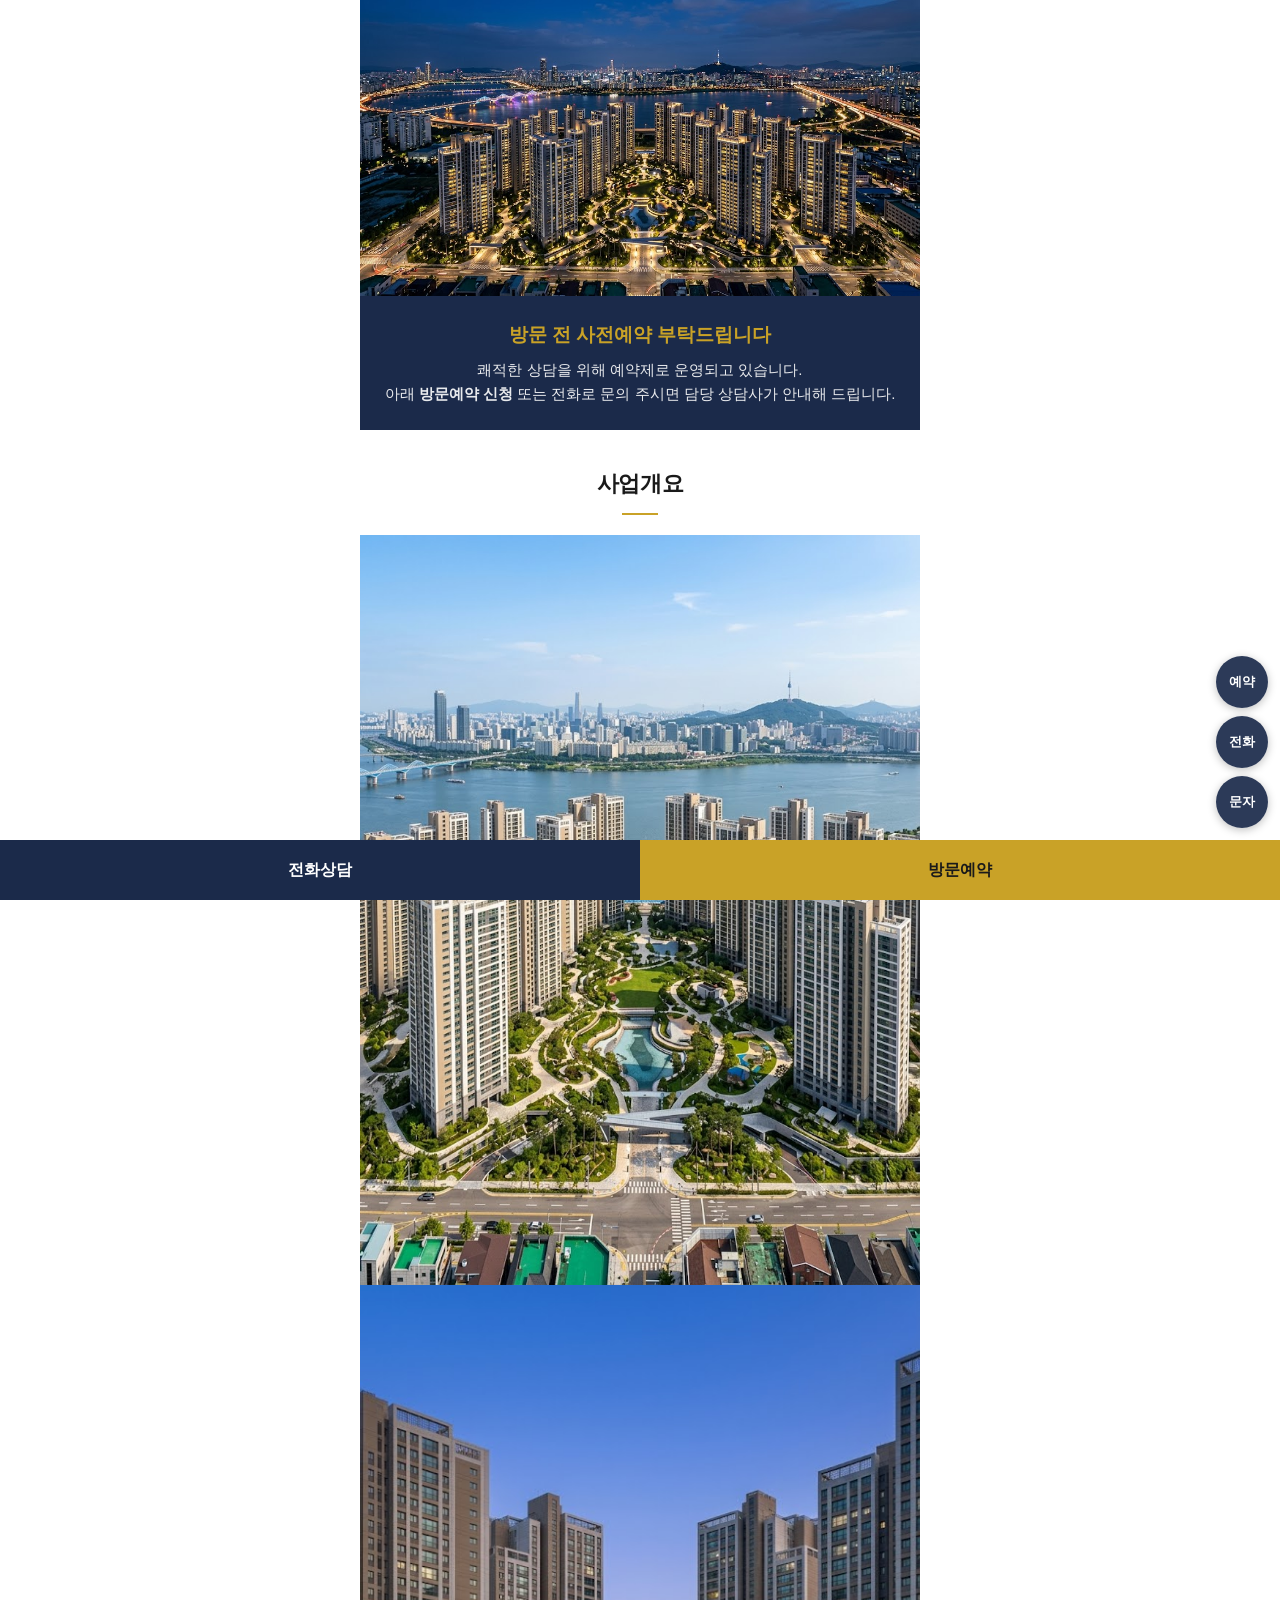
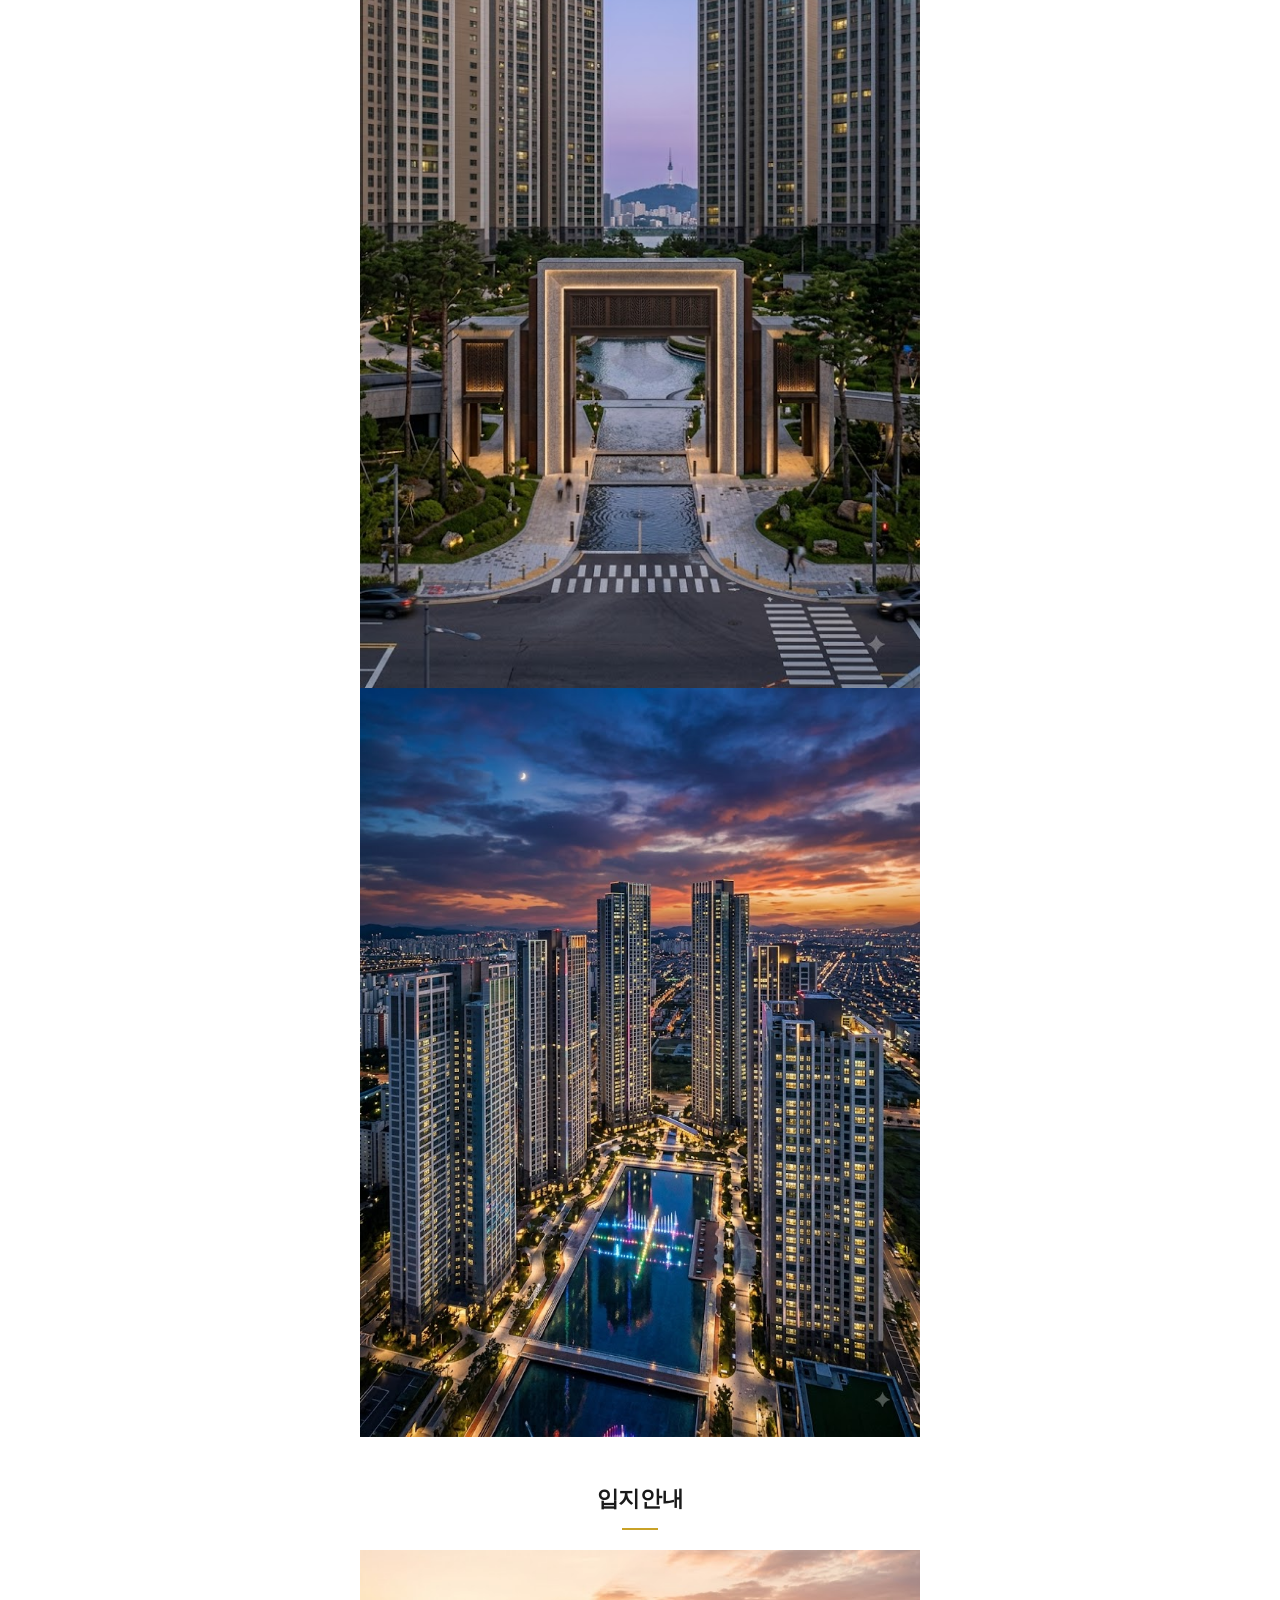
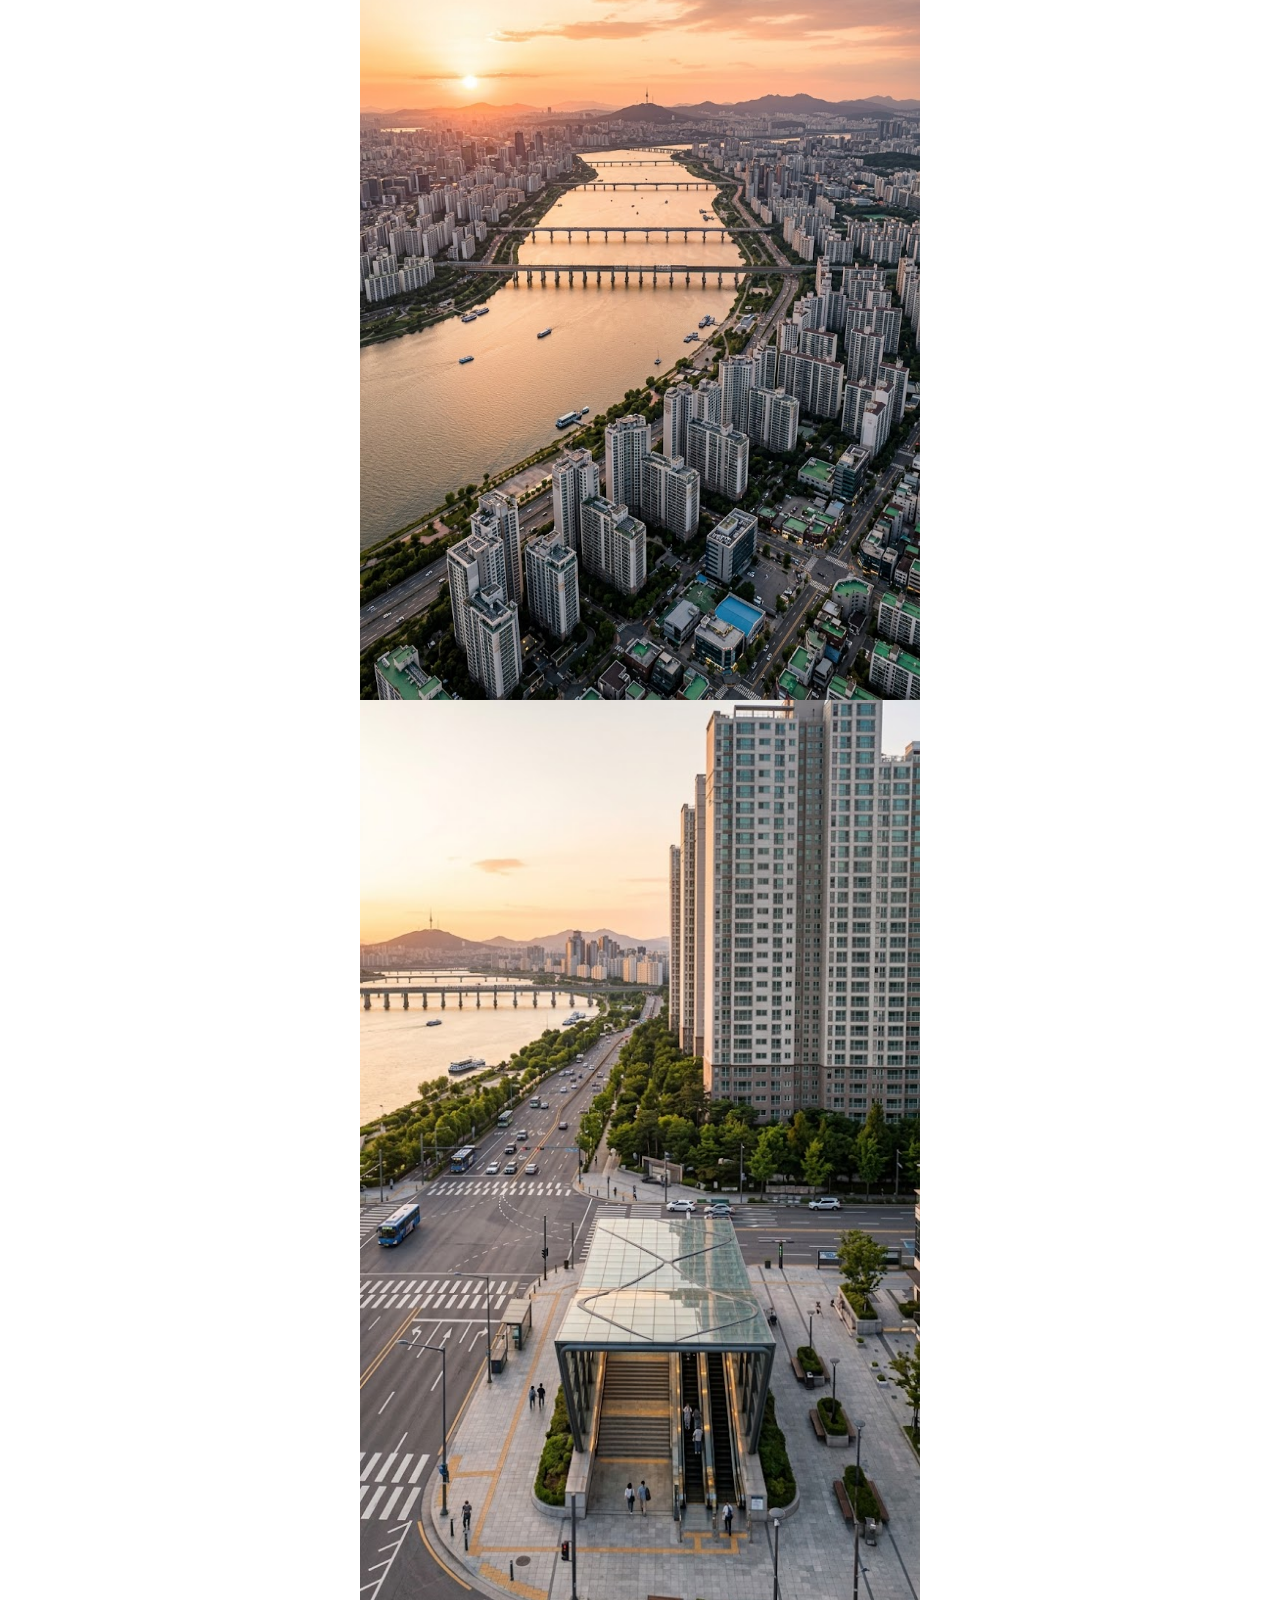
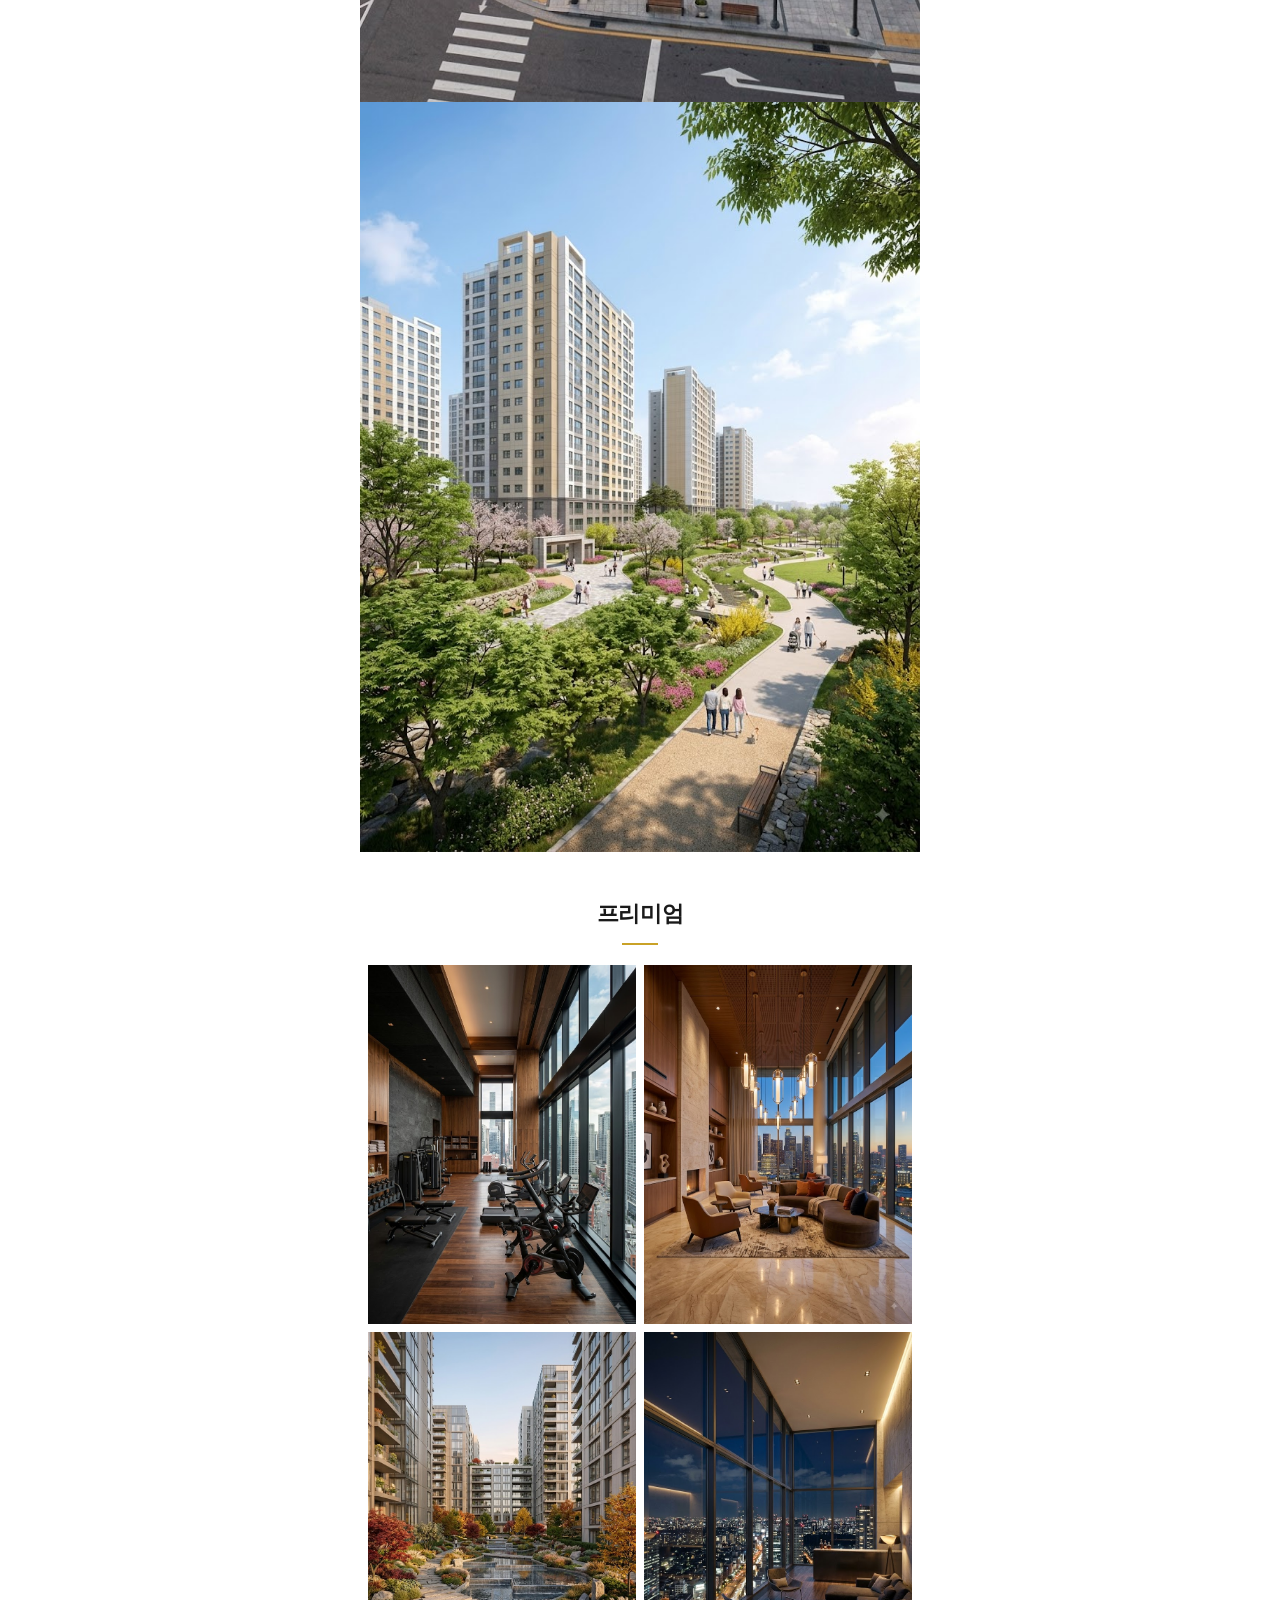
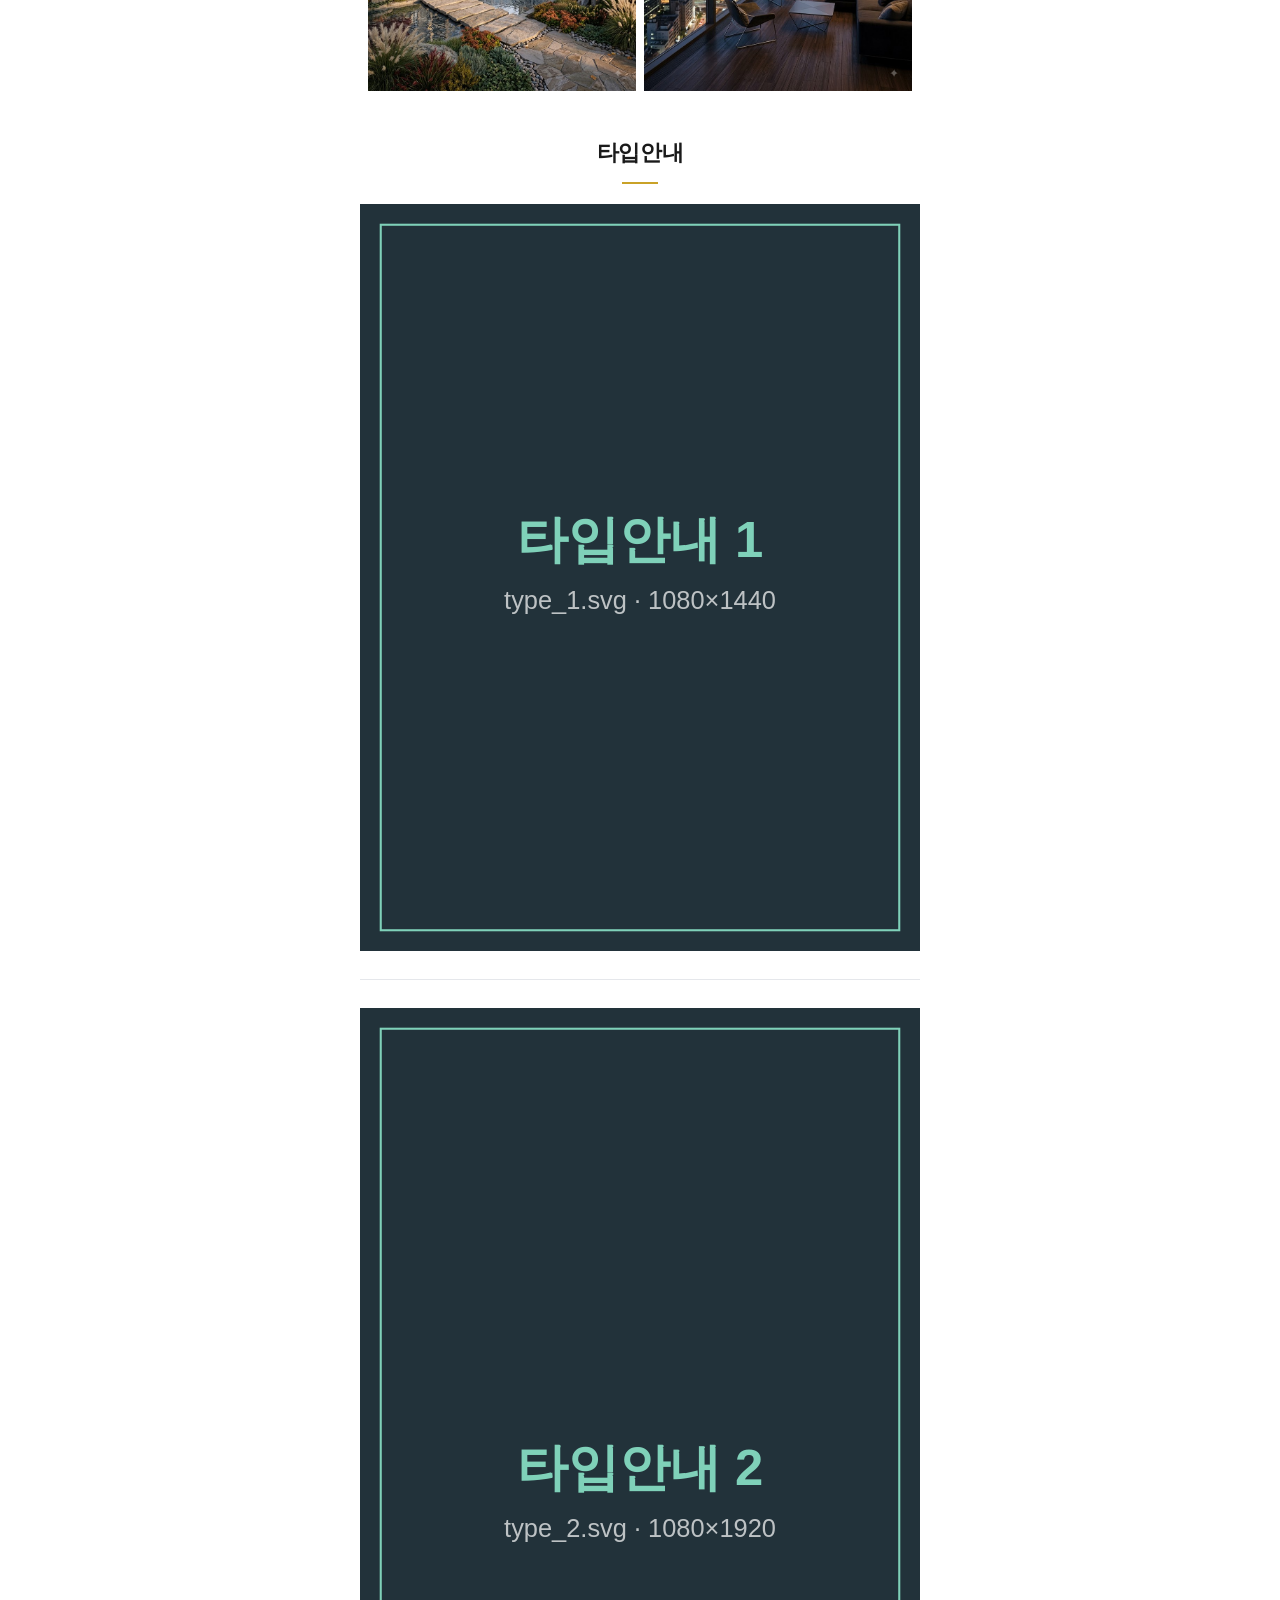
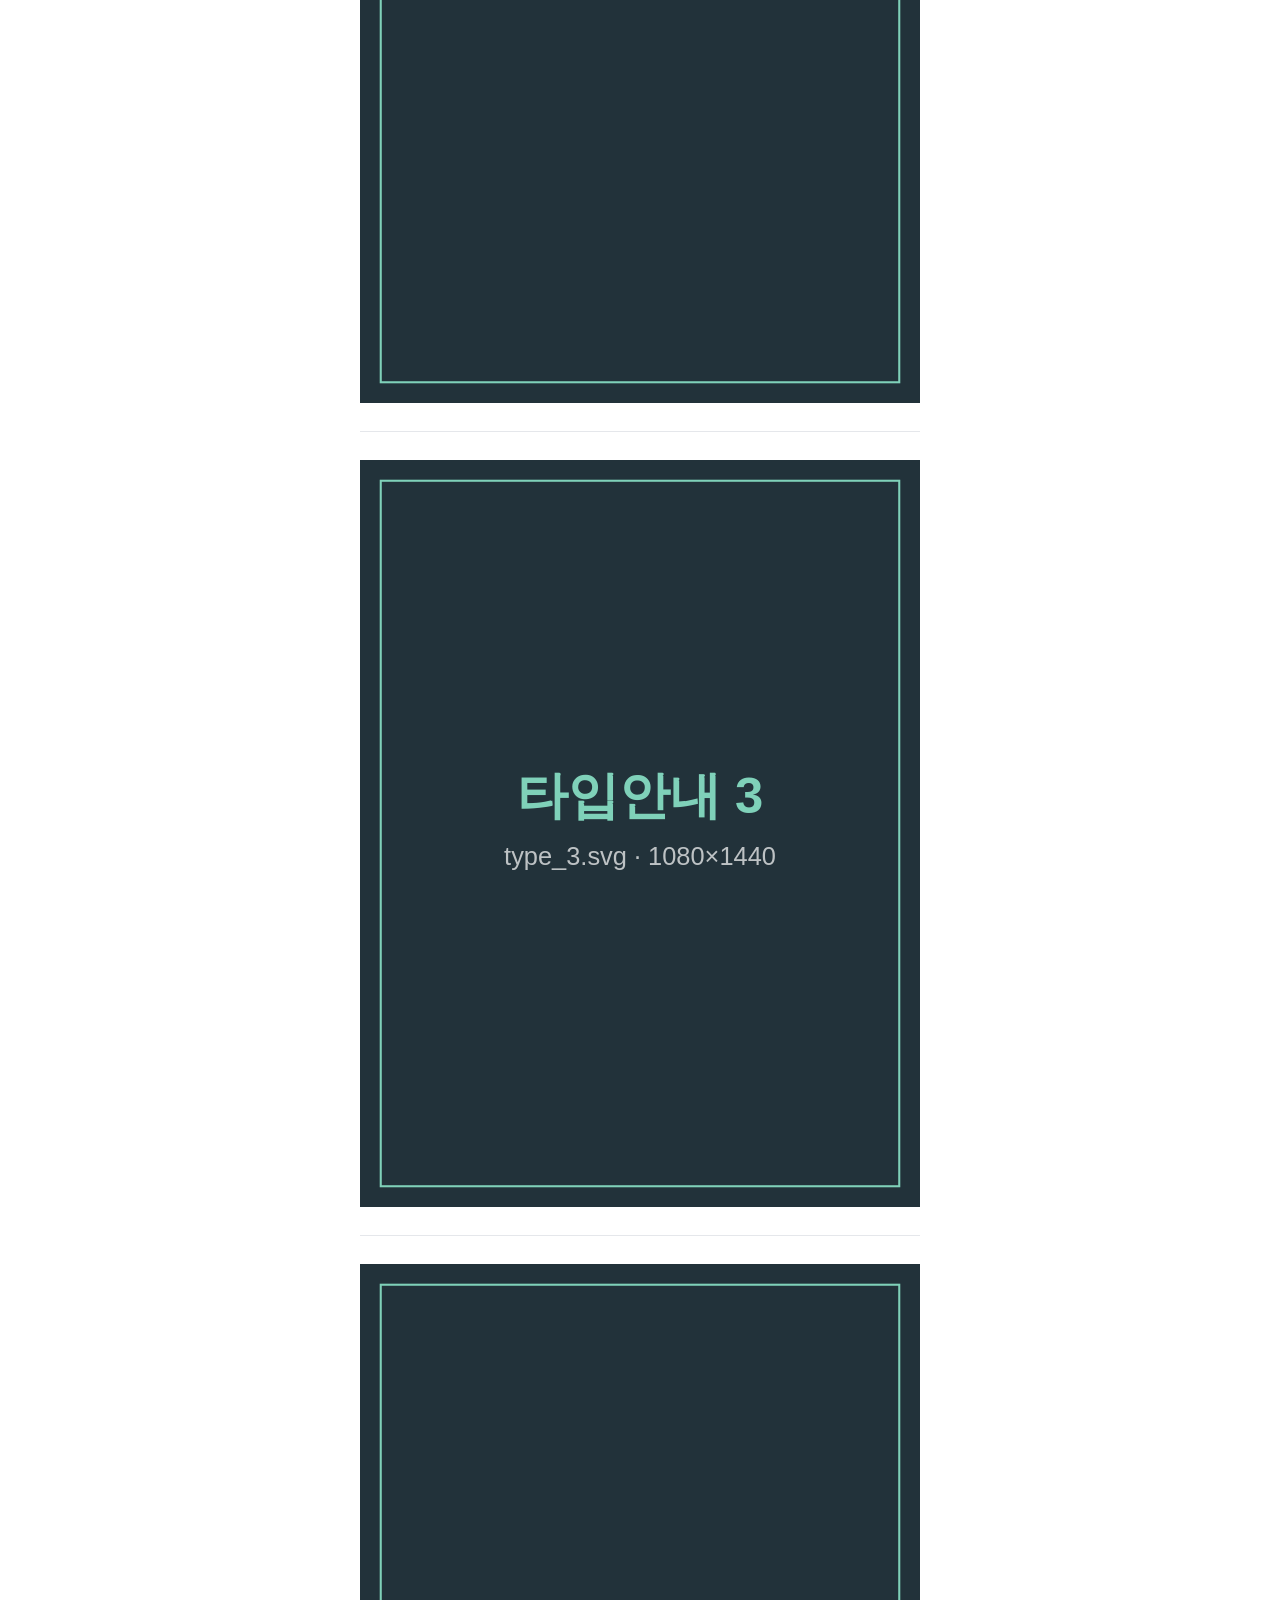
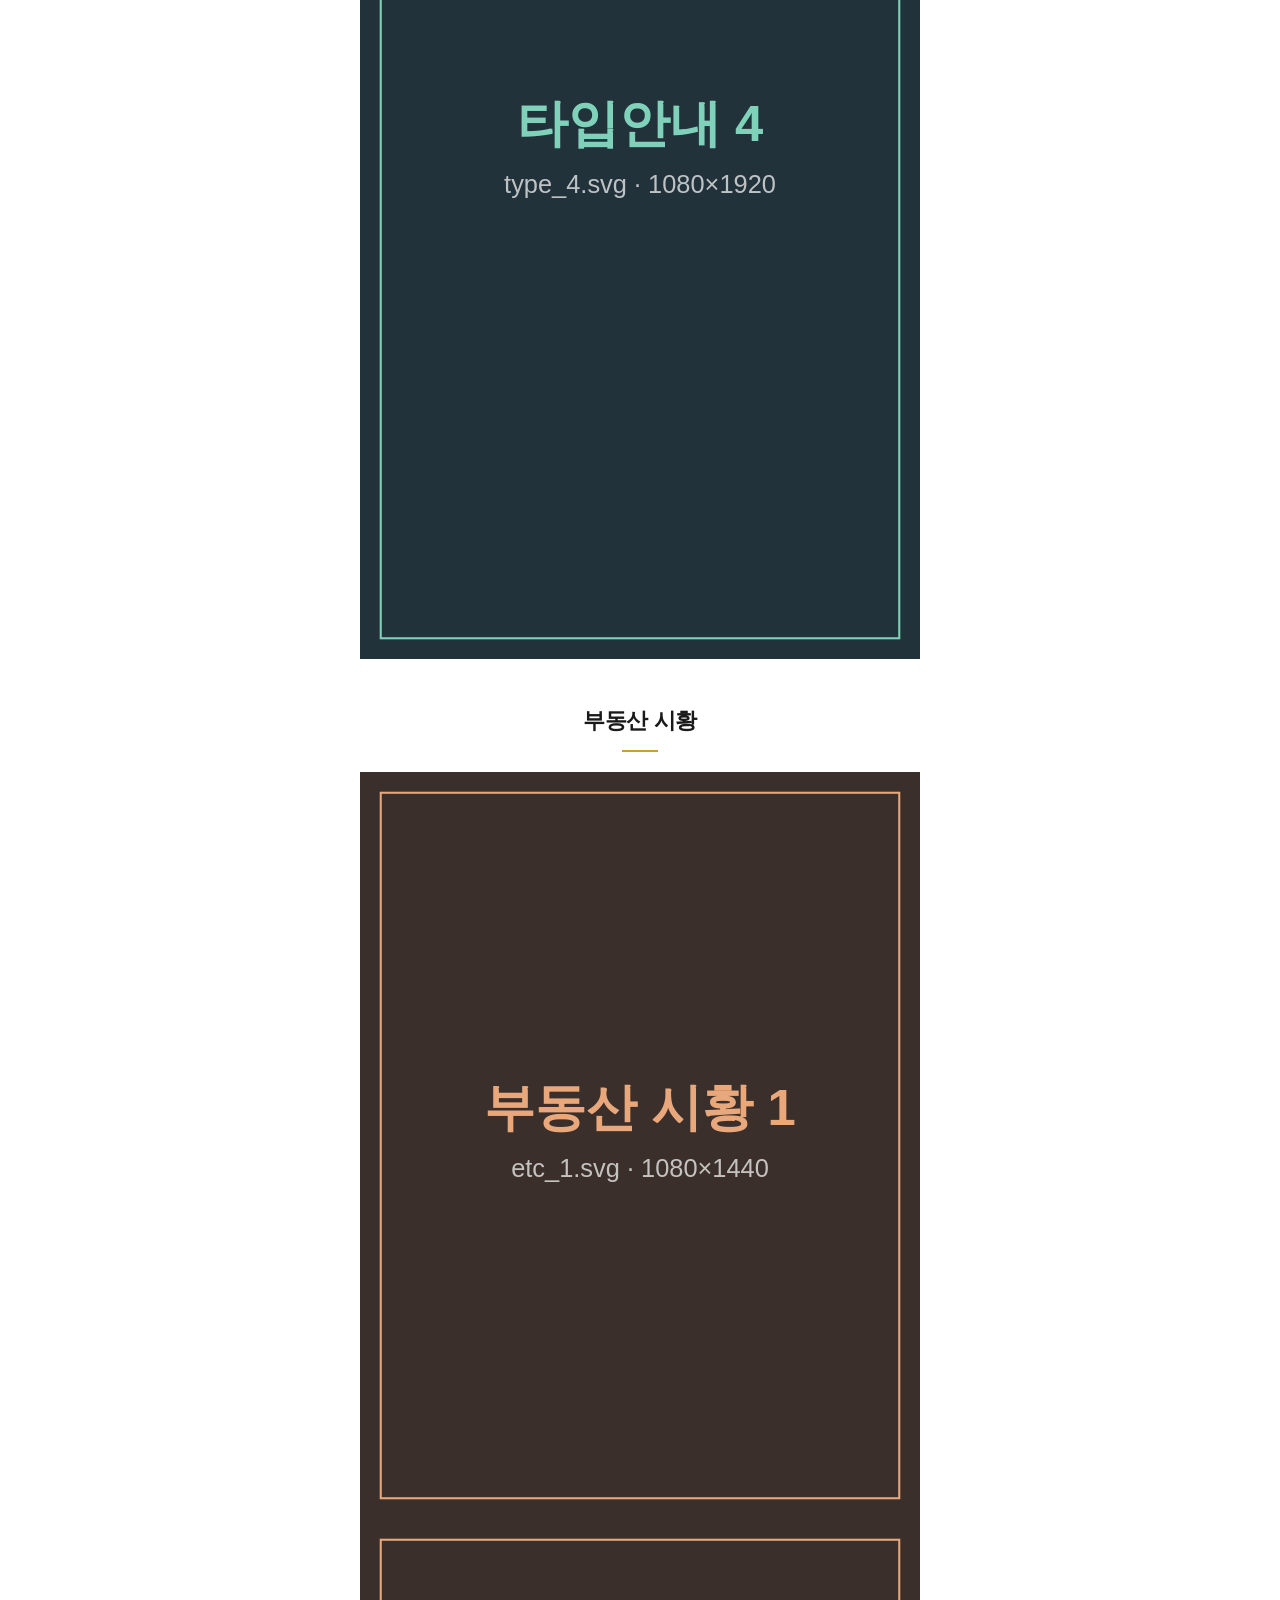
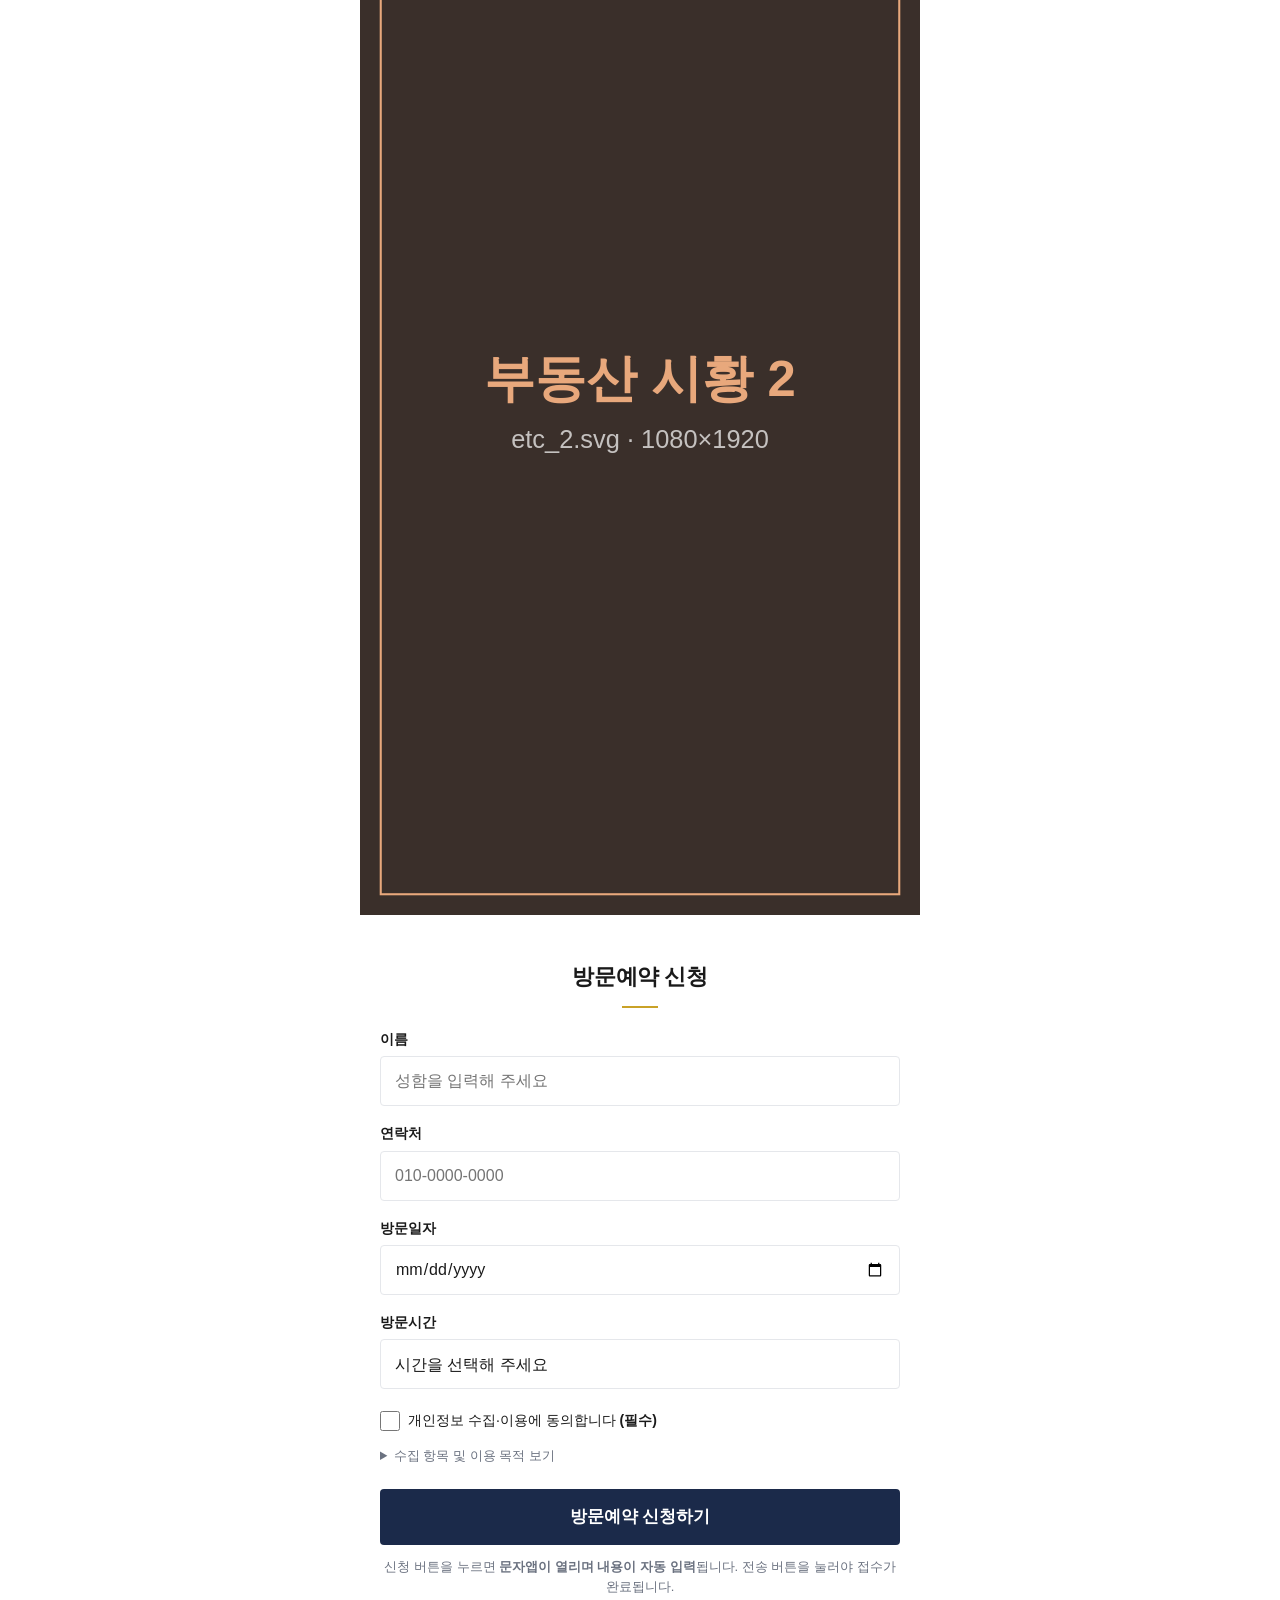
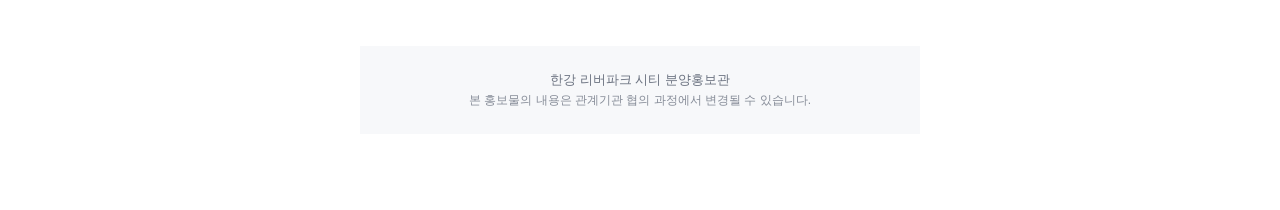
==== index.html @ f12c2bb8 "분양 홍보 모바일 랜딩페이지 목업 - 이미지 갤러리 (full / grid2 레이아웃) - 하단 고정 바 + 플로팅 퀵메뉴 - 방문예약 폼 → sms: 발송 (leadMode: s" ====
<!doctype html>
<html lang="ko">
<head>
<meta charset="utf-8">
<!-- viewport-fit=cover 가 없으면 env(safe-area-inset-*) 이 항상 0으로 계산된다.
     이게 빠지면 iOS 에서 하단 고정 바가 홈 인디케이터에 가려진다 -->
<meta name="viewport" content="width=device-width, initial-scale=1, viewport-fit=cover">
<title>한강 리버파크 시티 | 방문예약 상담</title>
<meta name="description" content="한강 리버파크 시티 분양 안내 · 방문예약 상담 신청">

<!-- 유입이 100% 카톡·문자 링크라 OG 미리보기가 곧 첫인상이다.
     og:image 는 절대주소만 허용되므로 배포 주소가 확정되면 아래 두 줄만 교체한다.
     카카오는 SVG 를 렌더하지 않으므로 반드시 PNG/JPG 를 건다 -->
<meta property="og:type" content="website">
<meta property="og:title" content="한강 리버파크 시티">
<meta property="og:description" content="방문예약 상담 신청 · 사전예약제 운영">
<meta property="og:image" content="https://clairepark96.github.io/riverpark-demo/images/hero.jpeg">
<meta property="og:url" content="https://clairepark96.github.io/riverpark-demo/">

<link rel="stylesheet" href="style.css">
</head>
<body>

<div class="wrap">

  <header class="hero">
    <!-- 첫 화면 이미지라 lazy 를 걸면 오히려 늦는다 -->
    <img src="images/hero.jpeg" alt="한강 리버파크 시티" width="1024" height="541" fetchpriority="high">
  </header>

  <section class="notice">
    <p class="notice__title">방문 전 사전예약 부탁드립니다</p>
    <p class="notice__body">
      쾌적한 상담을 위해 예약제로 운영되고 있습니다.<br>
      아래 <b>방문예약 신청</b> 또는 전화로 문의 주시면
      담당 상담사가 안내해 드립니다.
    </p>
  </section>

  <section class="sec">
    <h2 class="sec__title">사업개요</h2>
    <div class="sec__body">
      <img src="images/main_1.jpeg" alt="주간 조감도" width="765" height="1024" loading="lazy">
      <img src="images/main_2.jpeg" alt="단지 입구" width="572" height="1024" loading="lazy">
      <img src="images/main_3.jpeg" alt="야경 조감도" width="765" height="1024" loading="lazy">
    </div>
  </section>

  <section class="sec">
    <h2 class="sec__title">입지안내</h2>
    <div class="sec__body">
      <img src="images/loc_1.jpeg" alt="광역 입지" width="765" height="1024" loading="lazy">
      <img src="images/loc_2.jpeg" alt="역세권" width="572" height="1024" loading="lazy">
      <img src="images/loc_3.jpeg" alt="공원·학군" width="765" height="1024" loading="lazy">
    </div>
  </section>

  <!-- grid2 레이아웃 확인용 섹션. 실제 납품 시엔 대부분 full 이다 -->
  <section class="sec">
    <h2 class="sec__title">프리미엄</h2>
    <div class="sec__body sec__body--grid2">
      <img src="images/pre_1.jpeg" alt="피트니스" width="765" height="1024" loading="lazy">
      <img src="images/pre_2.jpeg" alt="라운지" width="765" height="1024" loading="lazy">
      <img src="images/pre_3.jpeg" alt="중정 조경" width="765" height="1024" loading="lazy">
      <img src="images/pre_4.jpeg" alt="스카이라운지" width="765" height="1024" loading="lazy">
    </div>
  </section>

  <!-- 타입안내는 평면도가 이어 붙으면 경계가 안 보여서 항목별 구분선이 필요하다 -->
  <section class="sec">
    <h2 class="sec__title">타입안내</h2>
    <div class="sec__body sec__body--divider">
      <img src="images/type_1.svg" alt="타입안내 1" width="1080" height="1440" loading="lazy">
      <img src="images/type_2.svg" alt="타입안내 2" width="1080" height="1920" loading="lazy">
      <img src="images/type_3.svg" alt="타입안내 3" width="1080" height="1440" loading="lazy">
      <img src="images/type_4.svg" alt="타입안내 4" width="1080" height="1920" loading="lazy">
    </div>
  </section>

  <section class="sec">
    <h2 class="sec__title">부동산 시황</h2>
    <div class="sec__body">
      <img src="images/etc_1.svg" alt="부동산 시황 1" width="1080" height="1440" loading="lazy">
      <img src="images/etc_2.svg" alt="부동산 시황 2" width="1080" height="1920" loading="lazy">
    </div>
  </section>

  <section class="sec" id="apply">
    <h2 class="sec__title">방문예약 신청</h2>

    <form class="form" id="leadForm" novalidate>
      <label class="field">
        <span class="field__label">이름</span>
        <input name="name" type="text" required maxlength="20" autocomplete="name" placeholder="성함을 입력해 주세요">
      </label>

      <label class="field">
        <span class="field__label">연락처</span>
        <!-- 3분할 입력은 모바일에서 포커스 이동이 튀어서 이탈이 난다. 단일 필드 + 자동 하이픈 -->
        <input name="phone" type="tel" inputmode="numeric" required
               maxlength="13" autocomplete="tel" placeholder="010-0000-0000">
      </label>

      <label class="field">
        <span class="field__label">방문일자</span>
        <!-- 네이티브 date 피커. 직접 만들면 iOS/Android 양쪽에서 다 깨진다 -->
        <input name="date" type="date" required>
      </label>

      <label class="field">
        <span class="field__label">방문시간</span>
        <select name="time" required>
          <option value="">시간을 선택해 주세요</option>
          <option>10시 이전</option>
          <option>10:00 ~ 11:00</option>
          <option>11:00 ~ 12:00</option>
          <option>13:00 ~ 14:00</option>
          <option>14:00 ~ 15:00</option>
          <option>15:00 ~ 16:00</option>
          <option>16:00 이후</option>
        </select>
      </label>

      <label class="agree">
        <input name="agree" type="checkbox" required>
        <span>개인정보 수집·이용에 동의합니다 <b>(필수)</b></span>
      </label>
      <details class="terms">
        <summary>수집 항목 및 이용 목적 보기</summary>
        <p>
          수집 항목: 이름, 연락처, 방문 희망 일시<br>
          이용 목적: 방문예약 확인 및 분양 상담 안내<br>
          보유 기간: 상담 종료 후 즉시 파기<br>
          동의를 거부하실 수 있으나 이 경우 방문예약 신청이 제한됩니다.
        </p>
      </details>

      <p class="form__err" id="formErr" hidden></p>
      <button class="btn btn--primary" type="submit">방문예약 신청하기</button>
      <p class="form__help">
        신청 버튼을 누르면 <b>문자앱이 열리며 내용이 자동 입력</b>됩니다.
        전송 버튼을 눌러야 접수가 완료됩니다.
      </p>
    </form>
  </section>

  <footer class="foot">
    <p>한강 리버파크 시티 분양홍보관</p>
    <p class="foot__sub">본 홍보물의 내용은 관계기관 협의 과정에서 변경될 수 있습니다.</p>
  </footer>

</div>

<!-- 플로팅 퀵메뉴 — 스크롤 어디서든 바로 연결 -->
<nav class="quick">
  <a class="quick__btn" href="#apply">예약</a>
  <a class="quick__btn" href="tel:1600-0000">전화</a>
  <a class="quick__btn" id="quickSms" href="#">문자</a>
</nav>

<!-- 하단 고정 바 — 전환의 대부분이 여기서 난다 -->
<div class="bar">
  <a class="bar__btn" href="tel:1600-0000">전화상담</a>
  <a class="bar__btn bar__btn--primary" href="#apply">방문예약</a>
</div>

<script>
// 현장별로 바뀌는 값. Step 5 에서 site.json 으로 뺄 자리 (지금은 하드코딩)
const SITE = {
  alias: '리버파크',       // 문자 본문용 축약명. 길면 LMS 로 넘어가 단가가 3배가 된다
  tel: '1600-0000',        // 고객 → 상담사 대표번호
  leadPhone: '01000000000' // 신청 문자 수신번호 (상담사)
};

const form = document.getElementById('leadForm');
const errBox = document.getElementById('formErr');
const phone = form.phone;

// 지금은 010 만 존재한다(2G 종료로 011/016/019 는 전부 이관됨).
// 유선번호는 문자 수신이 안 되므로 애초에 받지 않는다.
const PHONE_RE = /^010-\d{4}-\d{4}$/;

// 자동 하이픈. 입력 중 커서가 끝에 있는 것이 대부분이라 커서 복원은 생략
phone.addEventListener('input', () => {
  const d = phone.value.replace(/\D/g, '').slice(0, 11);
  phone.value = d.length < 4 ? d
    : d.length < 8 ? `${d.slice(0, 3)}-${d.slice(3)}`
    : `${d.slice(0, 3)}-${d.slice(3, 7)}-${d.slice(7)}`;
});

// 과거 날짜 선택 차단. toISOString 은 UTC 기준이라 새벽에 하루 밀린다 → 로컬 기준 포맷 사용
form.date.min = new Date().toLocaleDateString('sv-SE');

// iOS 는 sms:번호&body=, Android 는 sms:번호?body= 로 구분자가 다르다.
// 잘못 쓰면 본문이 통째로 무시되고 빈 문자앱만 열린다
const isIOS = /iPad|iPhone|iPod/.test(navigator.userAgent);
const smsLink = (text) =>
  `sms:${SITE.leadPhone}${isIOS ? '&' : '?'}body=${encodeURIComponent(text)}`;

document.getElementById('quickSms').href =
  smsLink(`[${SITE.alias}] 분양 문의드립니다.`);

// 브라우저 기본 검증 UI 는 iOS 에서 말풍선이 화면 밖에 뜨는 경우가 있어 직접 표시한다
const rules = [
  [() => form.name.value.trim(), '이름을 입력해 주세요.'],
  [() => PHONE_RE.test(form.phone.value), '연락처를 010-0000-0000 형식으로 입력해 주세요.'],
  [() => form.date.value, '방문일자를 선택해 주세요.'],
  [() => form.time.value, '방문시간을 선택해 주세요.'],
  [() => form.agree.checked, '개인정보 수집·이용에 동의해 주세요.'],
];

form.addEventListener('submit', (e) => {
  e.preventDefault();

  const failed = rules.find(([ok]) => !ok());
  if (failed) {
    errBox.textContent = failed[1];
    errBox.hidden = false;
    return;
  }
  errBox.hidden = true;

  const body = [
    `[${SITE.alias} 방문예약]`,
    `성함: ${form.name.value.trim()}`,
    `연락처: ${form.phone.value}`,
    `방문: ${form.date.value} ${form.time.value}`,
  ].join('\n');

  // 개인정보가 서버를 거치지 않고 고객 폰 → 상담사 폰으로 직접 간다 (leadMode: 'sms')
  location.href = smsLink(body);
});
</script>

</body>
</html>
---- style.css ----
/* 스킨 간 차이는 전부 이 토큰만 교체해서 만든다 (Step 4).
   레이아웃 규칙은 아래에 한 벌만 존재해야 한다 */
:root {
  --bg: #ffffff;
  --fg: #1a1a1a;
  --muted: #6b7280;
  --line: #e5e7eb;
  --brand: #1b2a4a;
  --brand-fg: #ffffff;
  --accent: #c9a227;
  --danger: #d92d20;
  --radius: 4px;
  --gap: 8px;
  --pad: 20px;
  --maxw: 560px;   /* PC 에서도 폰 폭으로 보이게 고정 */
  --bar-h: 60px;
}

* { box-sizing: border-box; }

body {
  margin: 0;
  background: var(--bg);
  color: var(--fg);
  font: 16px/1.6 -apple-system, BlinkMacSystemFont, "Apple SD Gothic Neo",
        "Malgun Gothic", sans-serif;
  -webkit-text-size-adjust: 100%;
  /* 하단 고정 바에 마지막 콘텐츠가 가리지 않도록 확보 */
  padding-bottom: calc(var(--bar-h) + env(safe-area-inset-bottom) + 16px);
}

img { display: block; width: 100%; height: auto; }
a { color: inherit; text-decoration: none; }

.wrap { max-width: var(--maxw); margin: 0 auto; }

/* ---- 안내 문구 ---- */
.notice {
  padding: 24px var(--pad);
  background: var(--brand);
  color: var(--brand-fg);
  text-align: center;
}
.notice__title {
  margin: 0 0 8px;
  font-size: 19px;
  font-weight: 700;
  color: var(--accent);
}
.notice__body { margin: 0; font-size: 15px; opacity: 0.9; }

/* ---- 섹션 ---- */
.sec { padding: 36px 0 8px; }
.sec__title {
  margin: 0 0 20px;
  font-size: 22px;
  font-weight: 700;
  text-align: center;
  letter-spacing: -0.02em;
}
.sec__title::after {
  content: "";
  display: block;
  width: 36px;
  height: 2px;
  margin: 12px auto 0;
  background: var(--accent);
}

.sec__body--grid2 {
  display: grid;
  grid-template-columns: 1fr 1fr;
  gap: var(--gap);
  padding: 0 var(--gap);
}

/* 평면도가 이어 붙으면 경계가 안 보인다 */
.sec__body--divider img + img {
  margin-top: 28px;
  padding-top: 28px;
  border-top: 1px solid var(--line);
}

/* ---- 폼 ---- */
.form { padding: 0 var(--pad); }
.field { display: block; margin-bottom: 16px; }
.field__label {
  display: block;
  margin-bottom: 6px;
  font-size: 14px;
  font-weight: 600;
}
.field input,
.field select {
  width: 100%;
  height: 50px;
  padding: 0 14px;
  border: 1px solid var(--line);
  border-radius: var(--radius);
  background: #fff;
  color: var(--fg);
  /* iOS 는 16px 미만 입력창에 포커스가 가면 화면을 확대한다 */
  font-size: 16px;
  font-family: inherit;
  appearance: none;
}
.field input:focus,
.field select:focus { outline: 2px solid var(--brand); outline-offset: -2px; }

.agree {
  display: flex;
  gap: 8px;
  align-items: flex-start;
  margin: 20px 0 8px;
  font-size: 14px;
}
.agree input {
  flex: none;
  width: 20px;
  height: 20px;
  margin: 2px 0 0;
  accent-color: var(--brand);
}

.terms { font-size: 13px; color: var(--muted); }
.terms summary { cursor: pointer; padding: 6px 0; }
.terms p { margin: 4px 0 0; padding: 12px; background: #f7f8fa; border-radius: var(--radius); }

.form__err {
  margin: 16px 0 0;
  padding: 12px;
  border-radius: var(--radius);
  background: #fef3f2;
  color: var(--danger);
  font-size: 14px;
  font-weight: 600;
}
.form__help { margin: 12px 0 0; font-size: 13px; color: var(--muted); text-align: center; }

.btn {
  display: block;
  width: 100%;
  height: 56px;
  border: 0;
  border-radius: var(--radius);
  font-size: 17px;
  font-weight: 700;
  font-family: inherit;
  cursor: pointer;
}
.btn--primary { margin-top: 16px; background: var(--brand); color: var(--brand-fg); }

/* ---- 푸터 ---- */
.foot {
  margin-top: 40px;
  padding: 24px var(--pad);
  background: #f7f8fa;
  color: var(--muted);
  font-size: 13px;
  text-align: center;
}
.foot p { margin: 0; }
.foot__sub { margin-top: 6px; font-size: 12px; opacity: 0.8; }

/* ---- 하단 고정 바 ---- */
.bar {
  position: fixed;
  left: 0; right: 0; bottom: 0;
  z-index: 20;
  display: flex;
  background: var(--brand);
  /* iOS 홈 인디케이터에 버튼이 가리는 것이 이 페이지에서 가장 흔한 버그 */
  padding-bottom: env(safe-area-inset-bottom);
}
.bar__btn {
  flex: 1;
  display: flex;
  align-items: center;
  justify-content: center;
  height: var(--bar-h);
  color: var(--brand-fg);
  font-size: 16px;
  font-weight: 700;
}
.bar__btn--primary { background: var(--accent); color: #1a1a1a; }

/* ---- 플로팅 퀵메뉴 ---- */
.quick {
  position: fixed;
  right: 12px;
  bottom: calc(var(--bar-h) + env(safe-area-inset-bottom) + 12px);
  z-index: 20;
  display: flex;
  flex-direction: column;
  gap: 8px;
}
.quick__btn {
  display: flex;
  align-items: center;
  justify-content: center;
  width: 52px;
  height: 52px;
  border-radius: 50%;
  background: rgba(27, 42, 74, 0.92);
  color: #fff;
  font-size: 13px;
  font-weight: 700;
  box-shadow: 0 2px 8px rgba(0, 0, 0, 0.25);
}

/* 앵커 이동 시 제목이 하단 바 뒤로 숨지 않게 */
#apply { scroll-margin-top: 12px; }
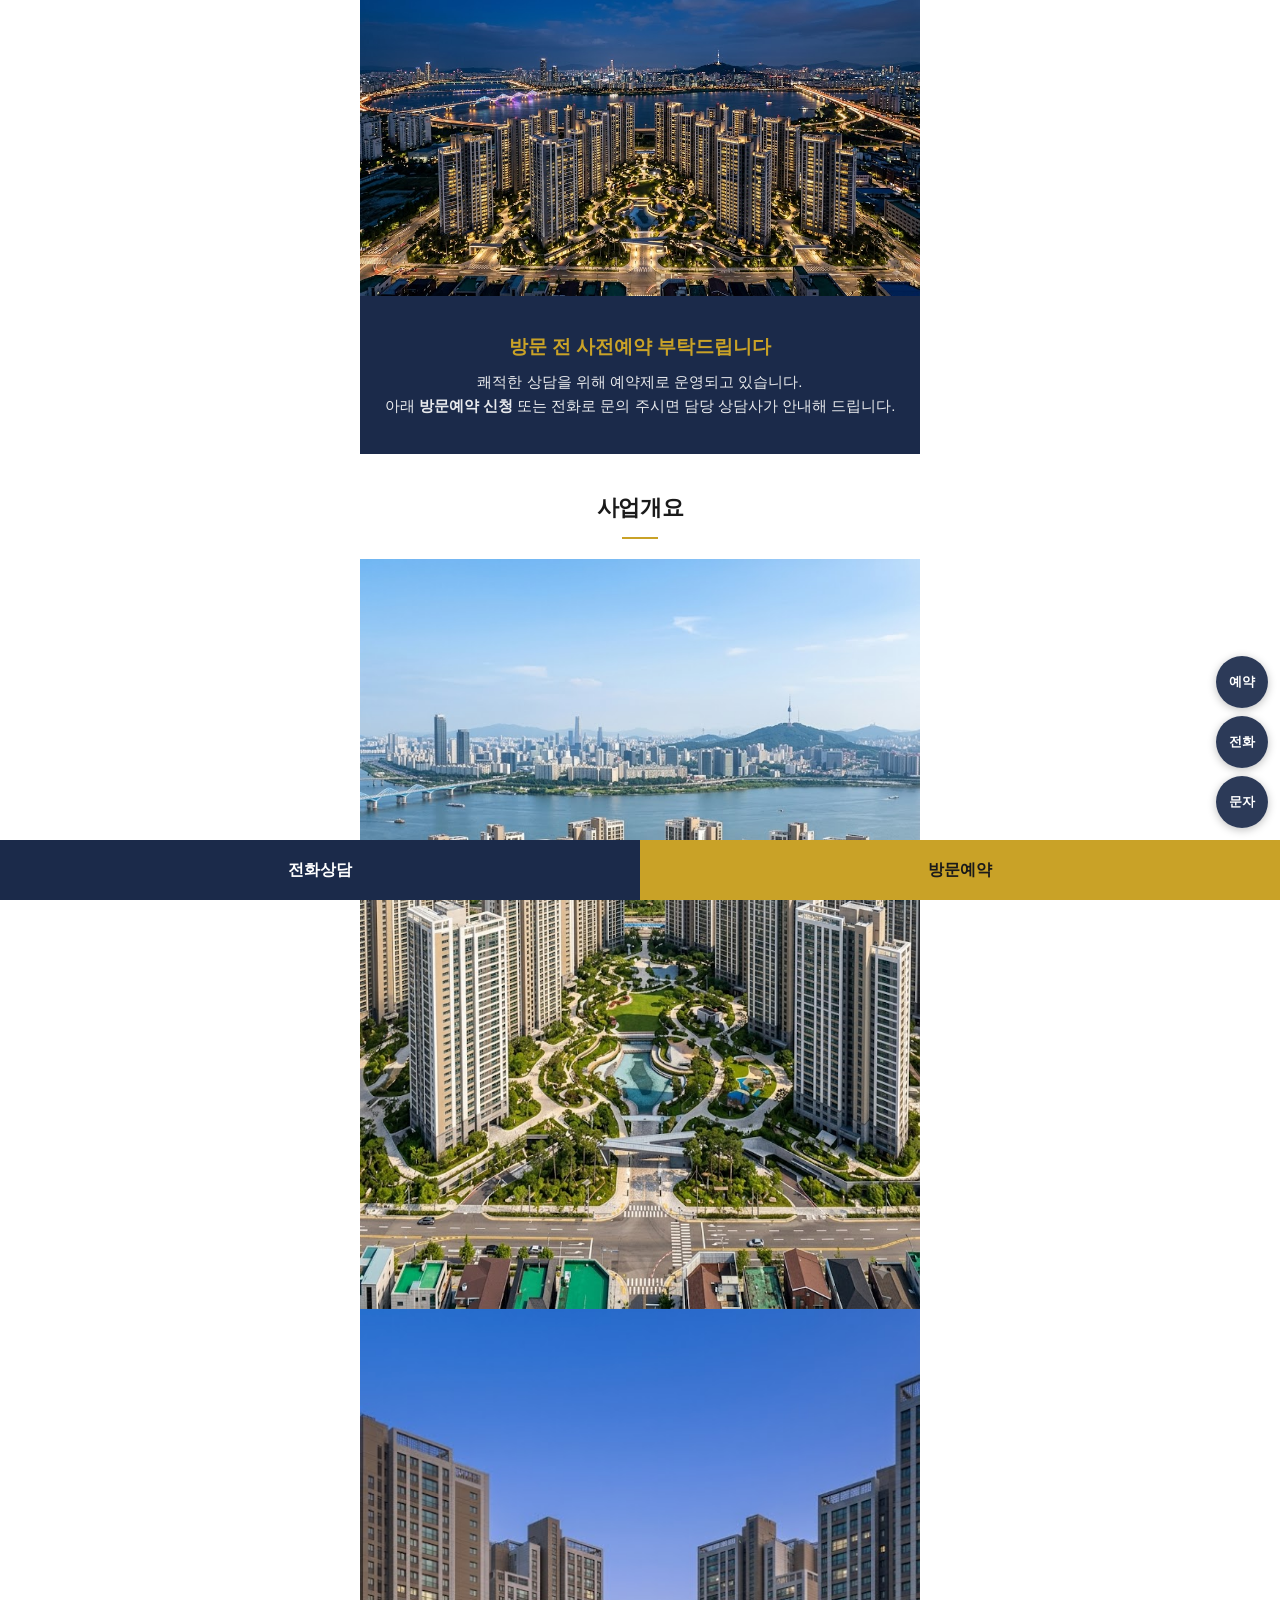
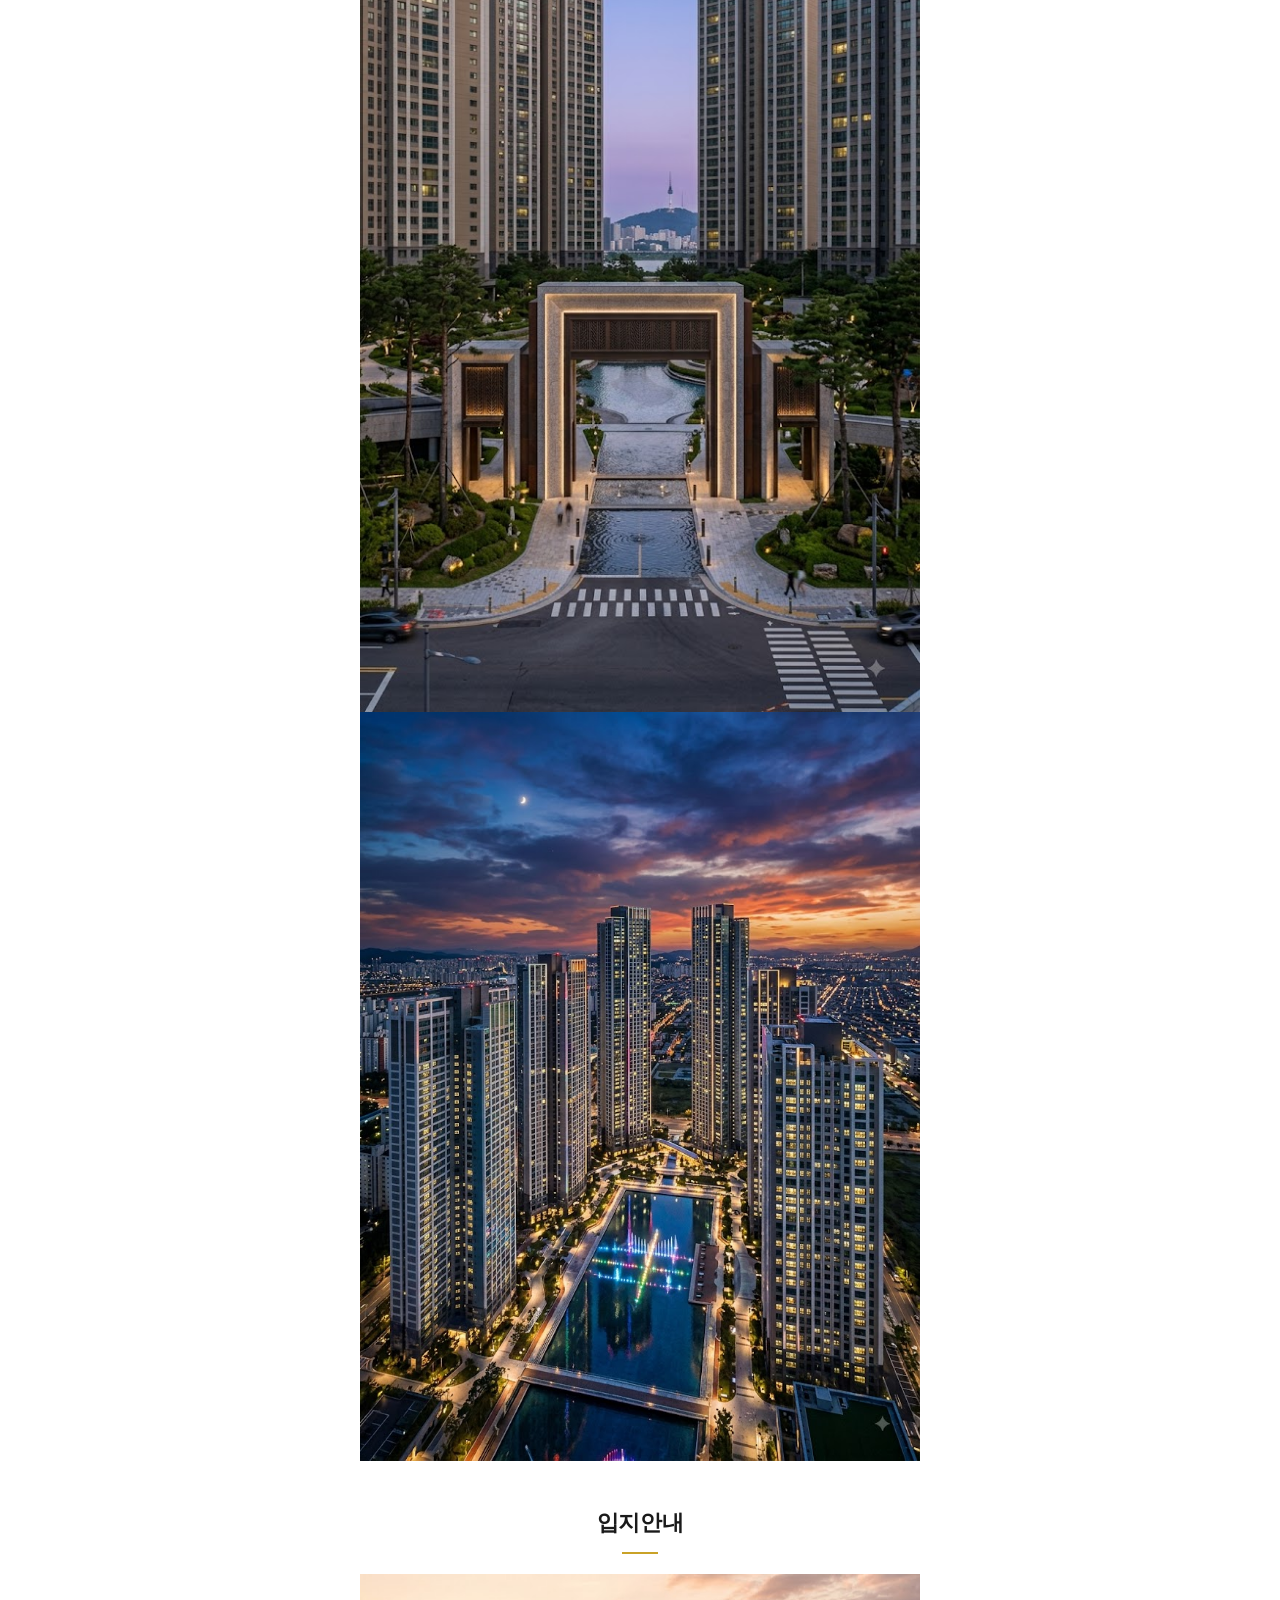
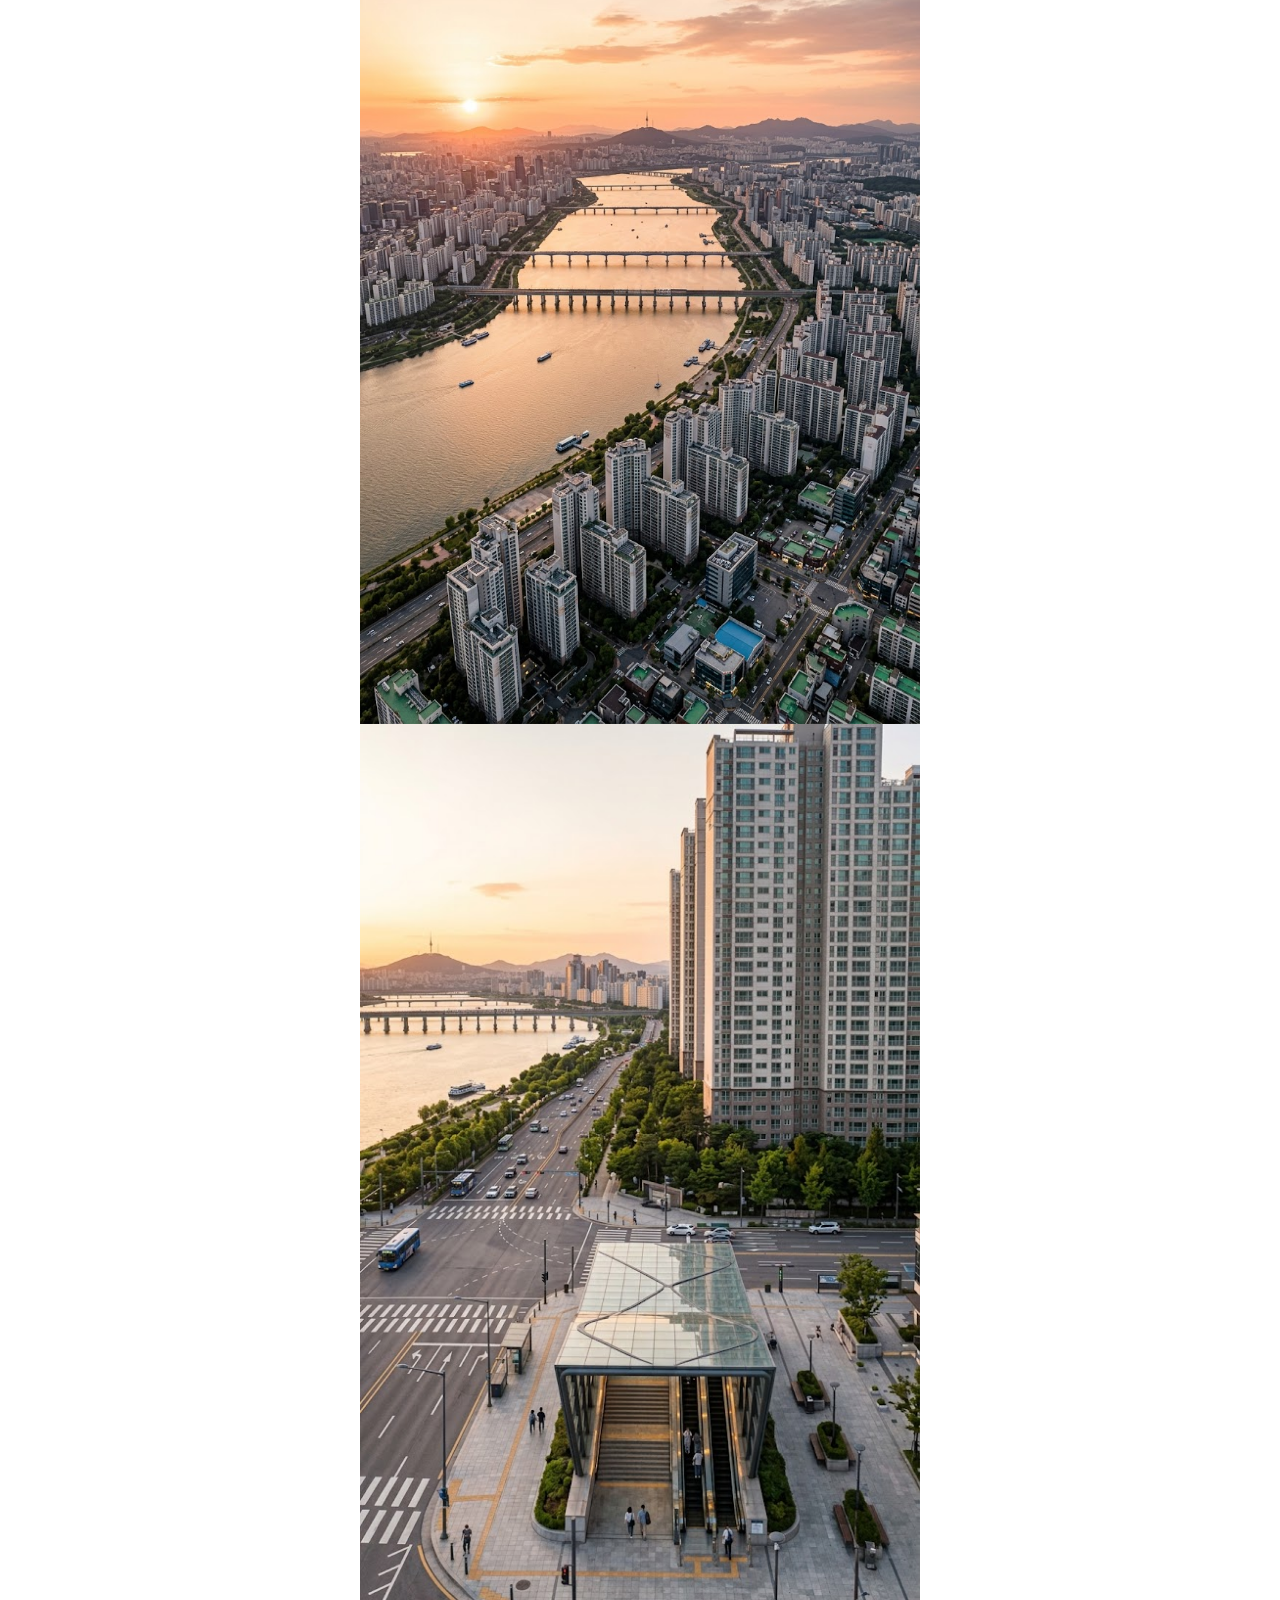
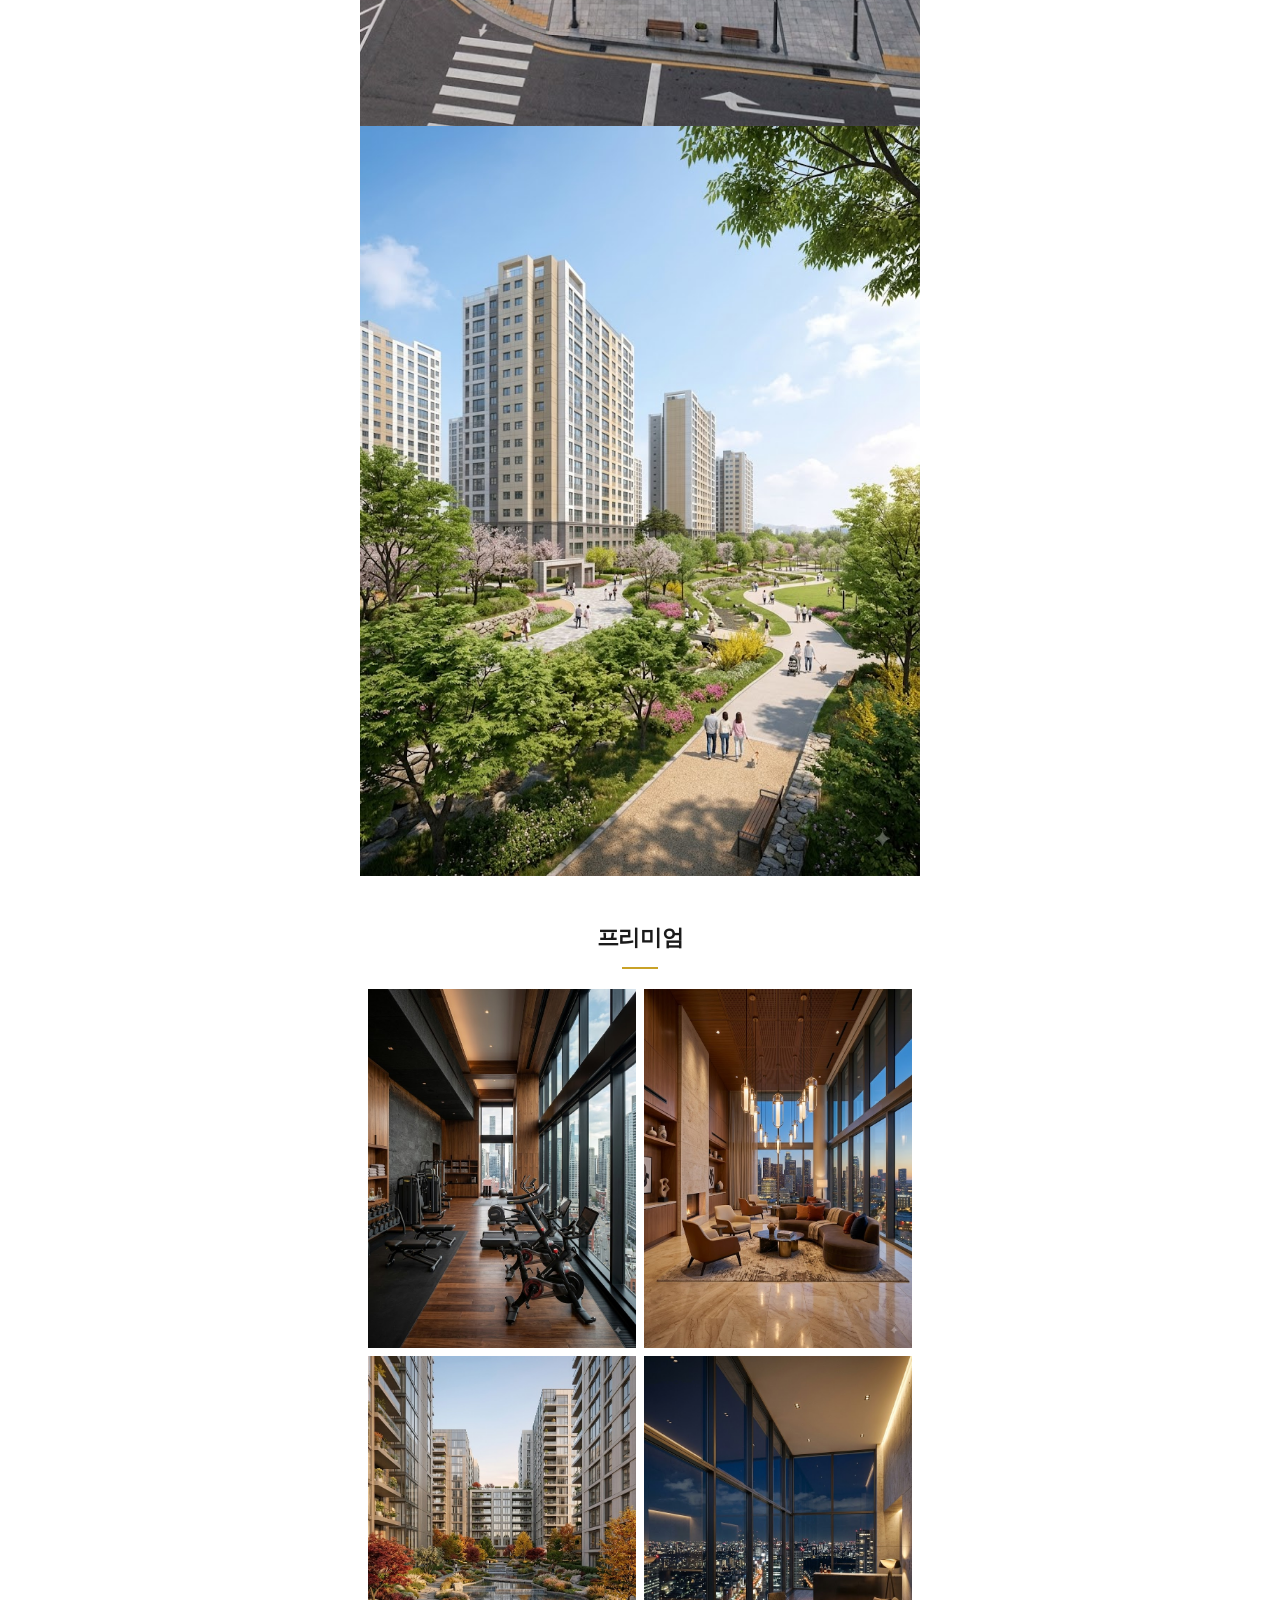
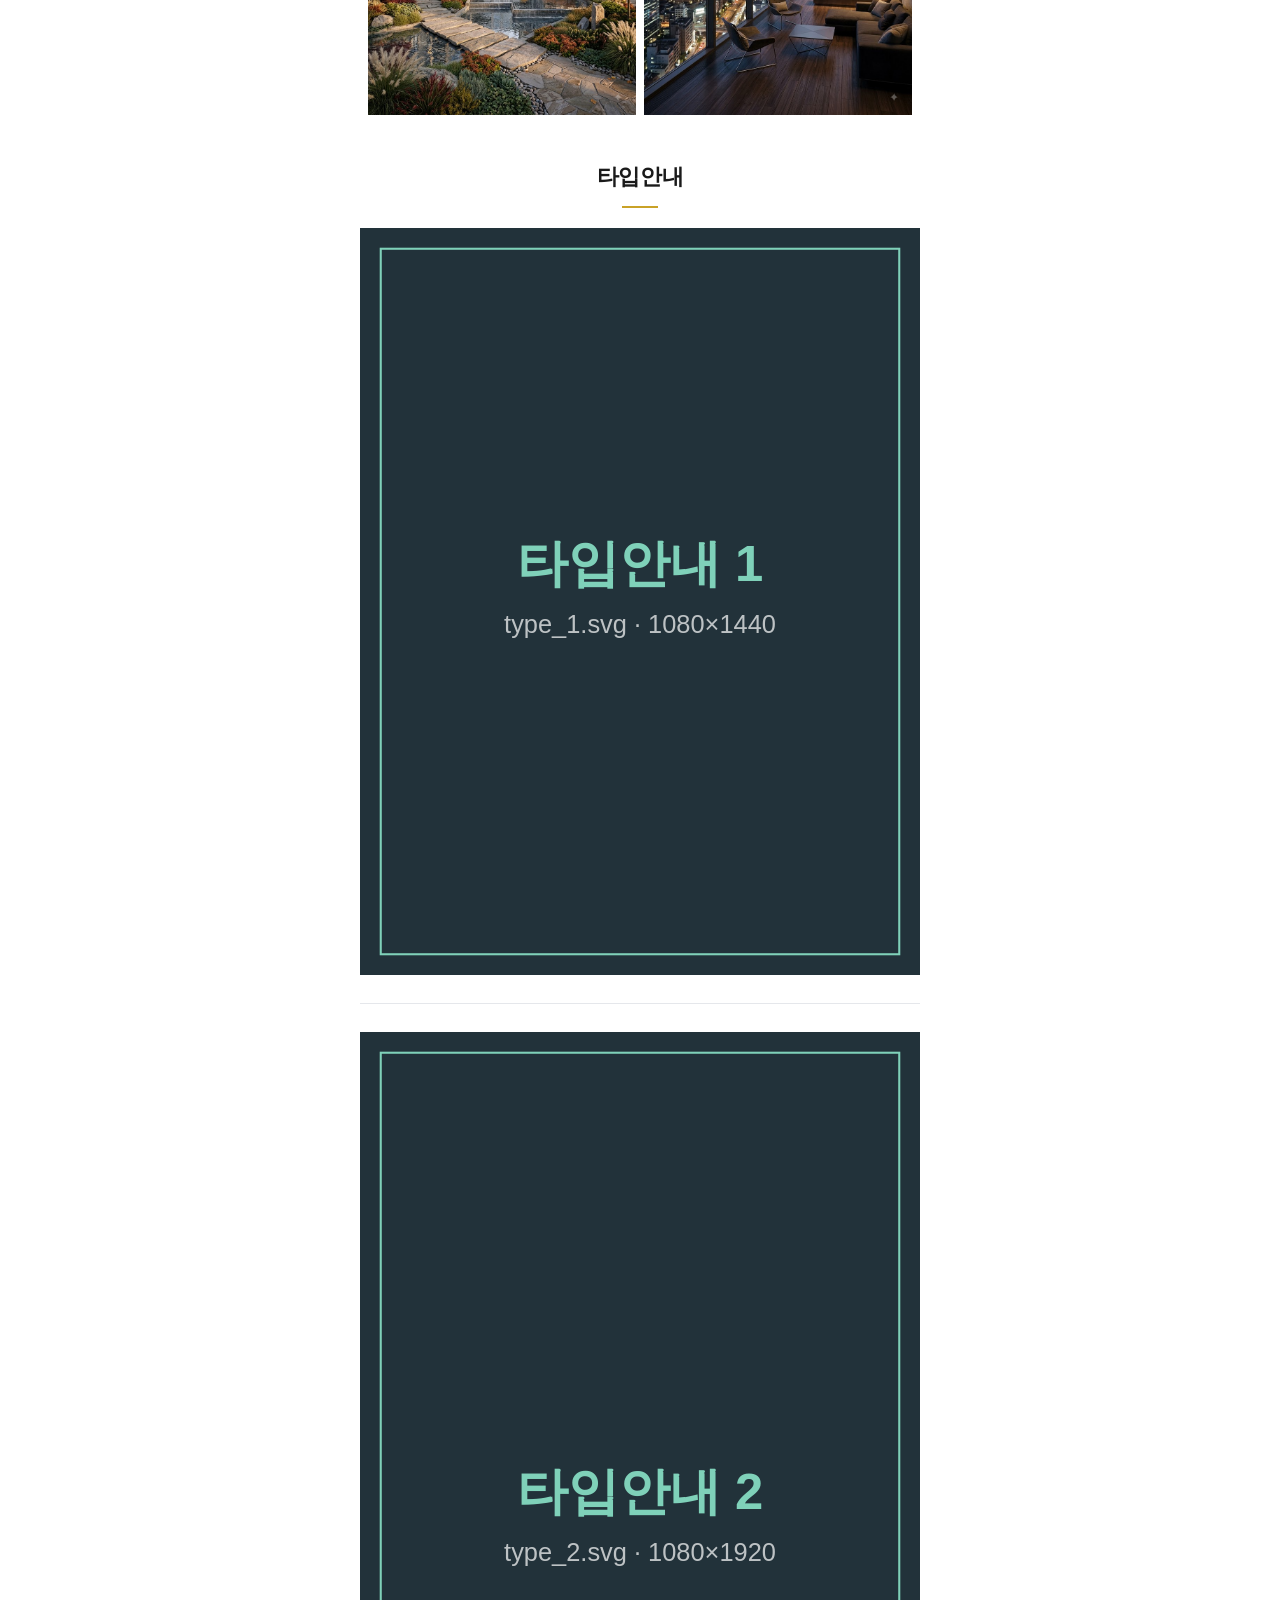
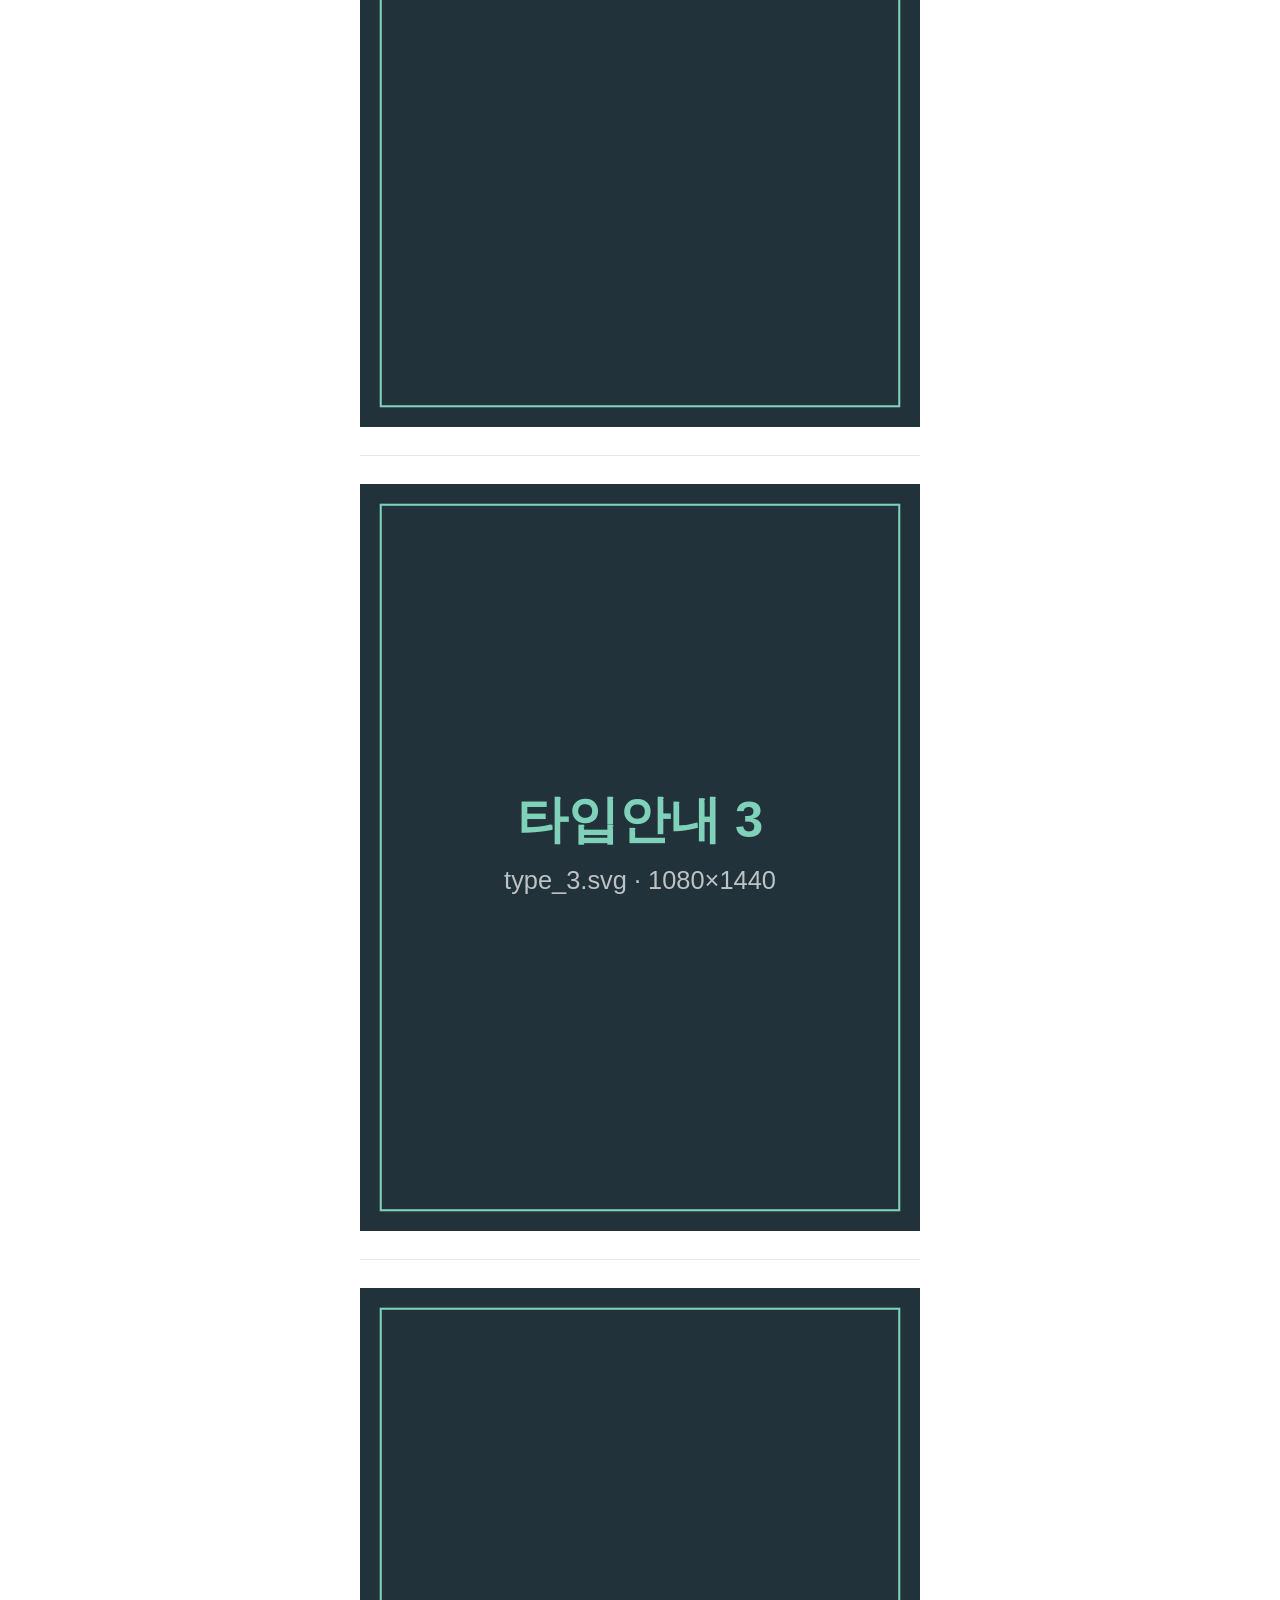
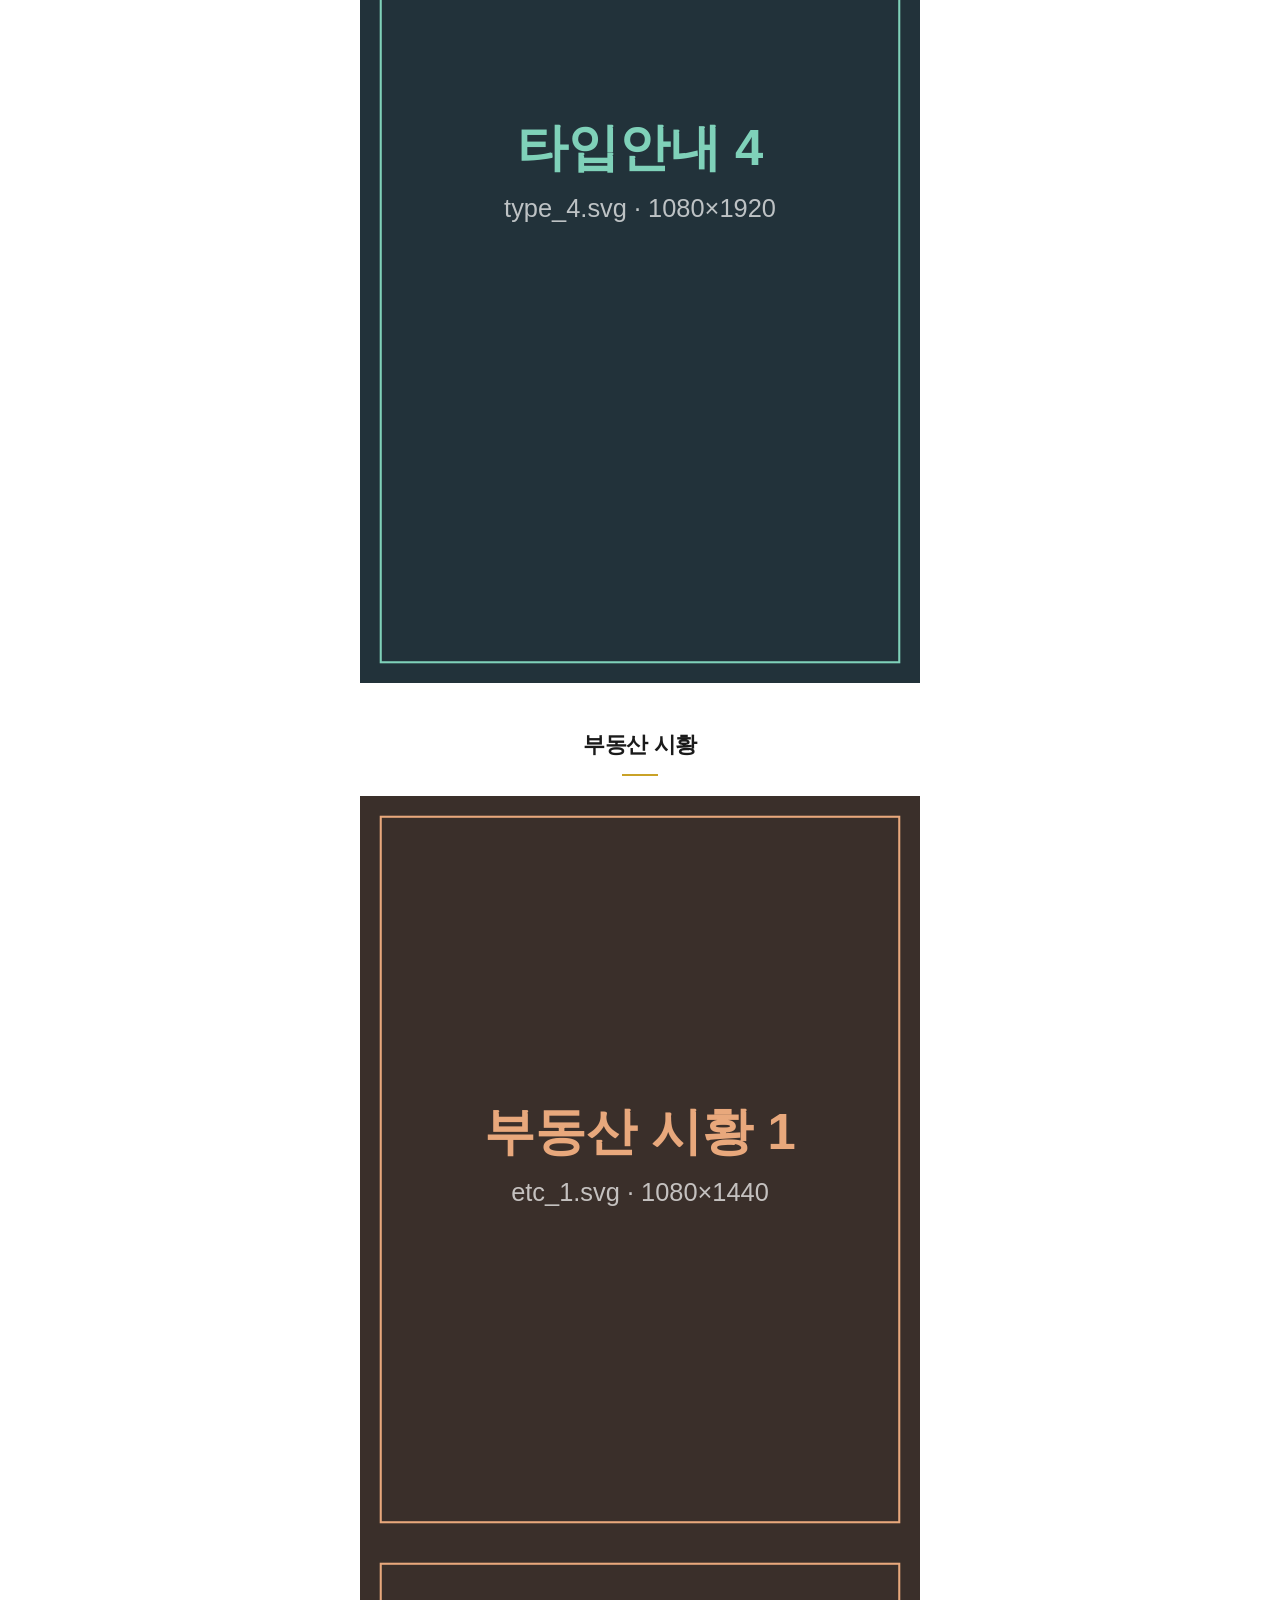
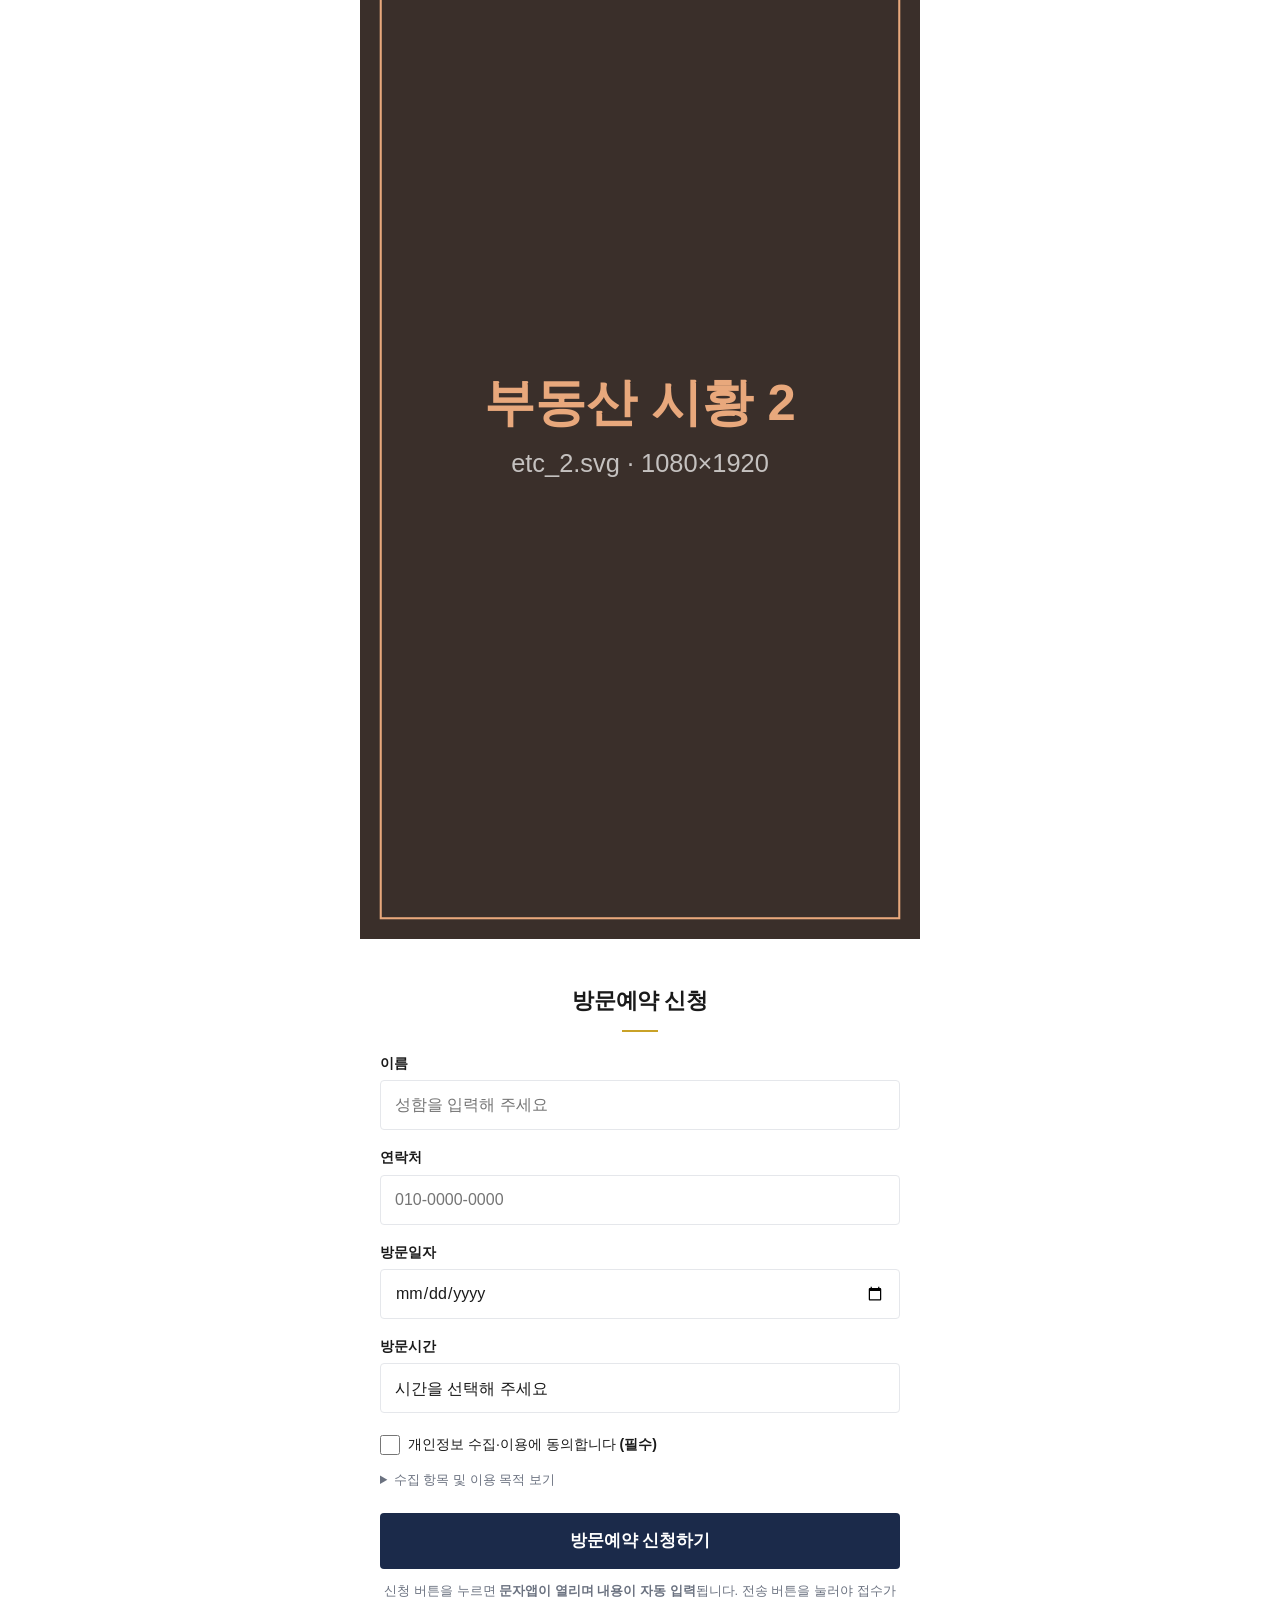
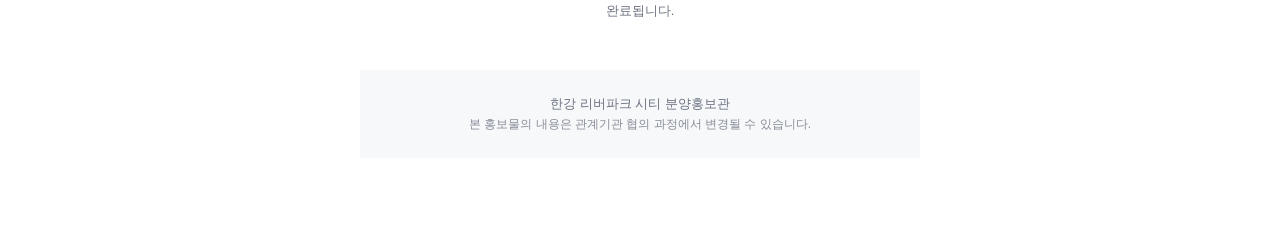
==== commit 1f86d052: "스킨 3종 (classic / modern / luxury) 레이아웃과 디자인을 분리. style.css 는 색을 갖지 않고 skins/<name>/tokens.css 의 변수만 " ====
--- a/index.html
+++ b/index.html
@@ -17,6 +17,16 @@
 <meta property="og:image" content="https://clairepark96.github.io/riverpark-demo/images/hero.jpeg">
 <meta property="og:url" content="https://clairepark96.github.io/riverpark-demo/">
 
+<!-- 시안은 ?skin= 으로 고른다. HTML 을 3벌로 복사하면 버그 하나를 3번 고쳐야 한다.
+     <link> 를 style.css 보다 먼저 넣어야 색이 한 번 번쩍였다가 바뀌지 않는다.
+     허용 목록으로만 받는다 — URL 값을 그대로 경로에 넣으면 임의 파일을 끼워넣을 수 있다 -->
+<script>
+  const SKINS = ['classic', 'modern', 'luxury'];
+  const param = new URLSearchParams(location.search).get('skin');
+  const skin = SKINS.includes(param) ? param : SKINS[0];
+  document.head.insertAdjacentHTML('beforeend',
+    `<link rel="stylesheet" href="skins/${skin}/tokens.css">`);
+</script>
 <link rel="stylesheet" href="style.css">
 </head>
 <body>
--- a/style.css
+++ b/style.css
@@ -1,20 +1,6 @@
-/* 스킨 간 차이는 전부 이 토큰만 교체해서 만든다 (Step 4).
-   레이아웃 규칙은 아래에 한 벌만 존재해야 한다 */
-:root {
-  --bg: #ffffff;
-  --fg: #1a1a1a;
-  --muted: #6b7280;
-  --line: #e5e7eb;
-  --brand: #1b2a4a;
-  --brand-fg: #ffffff;
-  --accent: #c9a227;
-  --danger: #d92d20;
-  --radius: 4px;
-  --gap: 8px;
-  --pad: 20px;
-  --maxw: 560px;   /* PC 에서도 폰 폭으로 보이게 고정 */
-  --bar-h: 60px;
-}
+/* 레이아웃 전용. 스킨 간 차이는 여기 두지 않는다.
+   색·여백·폰트는 전부 skins/<name>/tokens.css 의 변수로만 표현한다.
+   이 파일에 하드코딩된 색이 생기면 스킨을 바꿔도 그 부분만 안 바뀐다. */
 
 * { box-sizing: border-box; }
 
@@ -22,8 +8,7 @@
   margin: 0;
   background: var(--bg);
   color: var(--fg);
-  font: 16px/1.6 -apple-system, BlinkMacSystemFont, "Apple SD Gothic Neo",
-        "Malgun Gothic", sans-serif;
+  font: 16px/1.6 var(--font);
   -webkit-text-size-adjust: 100%;
   /* 하단 고정 바에 마지막 콘텐츠가 가리지 않도록 확보 */
   padding-bottom: calc(var(--bar-h) + env(safe-area-inset-bottom) + 16px);
@@ -36,36 +21,40 @@
 
 /* ---- 안내 문구 ---- */
 .notice {
-  padding: 24px var(--pad);
-  background: var(--brand);
-  color: var(--brand-fg);
+  padding: var(--sec-pad) var(--pad);
+  background: var(--notice-bg);
+  color: var(--notice-fg);
   text-align: center;
 }
 .notice__title {
   margin: 0 0 8px;
+  font-family: var(--title-font);
   font-size: 19px;
-  font-weight: 700;
-  color: var(--accent);
+  font-weight: var(--title-weight);
+  color: var(--notice-title);
 }
 .notice__body { margin: 0; font-size: 15px; opacity: 0.9; }
 
 /* ---- 섹션 ---- */
-.sec { padding: 36px 0 8px; }
+.sec { padding: var(--sec-pad) 0 8px; }
 .sec__title {
   margin: 0 0 20px;
-  font-size: 22px;
-  font-weight: 700;
+  font-family: var(--title-font);
+  font-size: var(--title-size);
+  font-weight: var(--title-weight);
+  letter-spacing: var(--title-ls);
   text-align: center;
-  letter-spacing: -0.02em;
 }
 .sec__title::after {
   content: "";
   display: block;
-  width: 36px;
+  width: var(--rule-w);
   height: 2px;
   margin: 12px auto 0;
   background: var(--accent);
 }
+
+.sec__body img { border-radius: var(--img-radius); }
 
 .sec__body--grid2 {
   display: grid;
@@ -97,7 +86,7 @@
   padding: 0 14px;
   border: 1px solid var(--line);
   border-radius: var(--radius);
-  background: #fff;
+  background: var(--surface);
   color: var(--fg);
   /* iOS 는 16px 미만 입력창에 포커스가 가면 화면을 확대한다 */
   font-size: 16px;
@@ -105,7 +94,7 @@
   appearance: none;
 }
 .field input:focus,
-.field select:focus { outline: 2px solid var(--brand); outline-offset: -2px; }
+.field select:focus { outline: 2px solid var(--accent); outline-offset: -2px; }
 
 .agree {
   display: flex;
@@ -119,18 +108,23 @@
   width: 20px;
   height: 20px;
   margin: 2px 0 0;
-  accent-color: var(--brand);
+  accent-color: var(--accent);
 }
 
 .terms { font-size: 13px; color: var(--muted); }
 .terms summary { cursor: pointer; padding: 6px 0; }
-.terms p { margin: 4px 0 0; padding: 12px; background: #f7f8fa; border-radius: var(--radius); }
+.terms p {
+  margin: 4px 0 0;
+  padding: 12px;
+  background: var(--surface-2);
+  border-radius: var(--radius);
+}
 
 .form__err {
   margin: 16px 0 0;
   padding: 12px;
   border-radius: var(--radius);
-  background: #fef3f2;
+  background: var(--danger-bg);
   color: var(--danger);
   font-size: 14px;
   font-weight: 600;
@@ -154,7 +148,7 @@
 .foot {
   margin-top: 40px;
   padding: 24px var(--pad);
-  background: #f7f8fa;
+  background: var(--surface-2);
   color: var(--muted);
   font-size: 13px;
   text-align: center;
@@ -182,7 +176,7 @@
   font-size: 16px;
   font-weight: 700;
 }
-.bar__btn--primary { background: var(--accent); color: #1a1a1a; }
+.bar__btn--primary { background: var(--accent); color: var(--accent-fg); }
 
 /* ---- 플로팅 퀵메뉴 ---- */
 .quick {
@@ -201,11 +195,11 @@
   width: 52px;
   height: 52px;
   border-radius: 50%;
-  background: rgba(27, 42, 74, 0.92);
-  color: #fff;
+  background: var(--quick-bg);
+  color: var(--quick-fg);
   font-size: 13px;
   font-weight: 700;
-  box-shadow: 0 2px 8px rgba(0, 0, 0, 0.25);
+  box-shadow: var(--shadow);
 }
 
 /* 앵커 이동 시 제목이 하단 바 뒤로 숨지 않게 */
